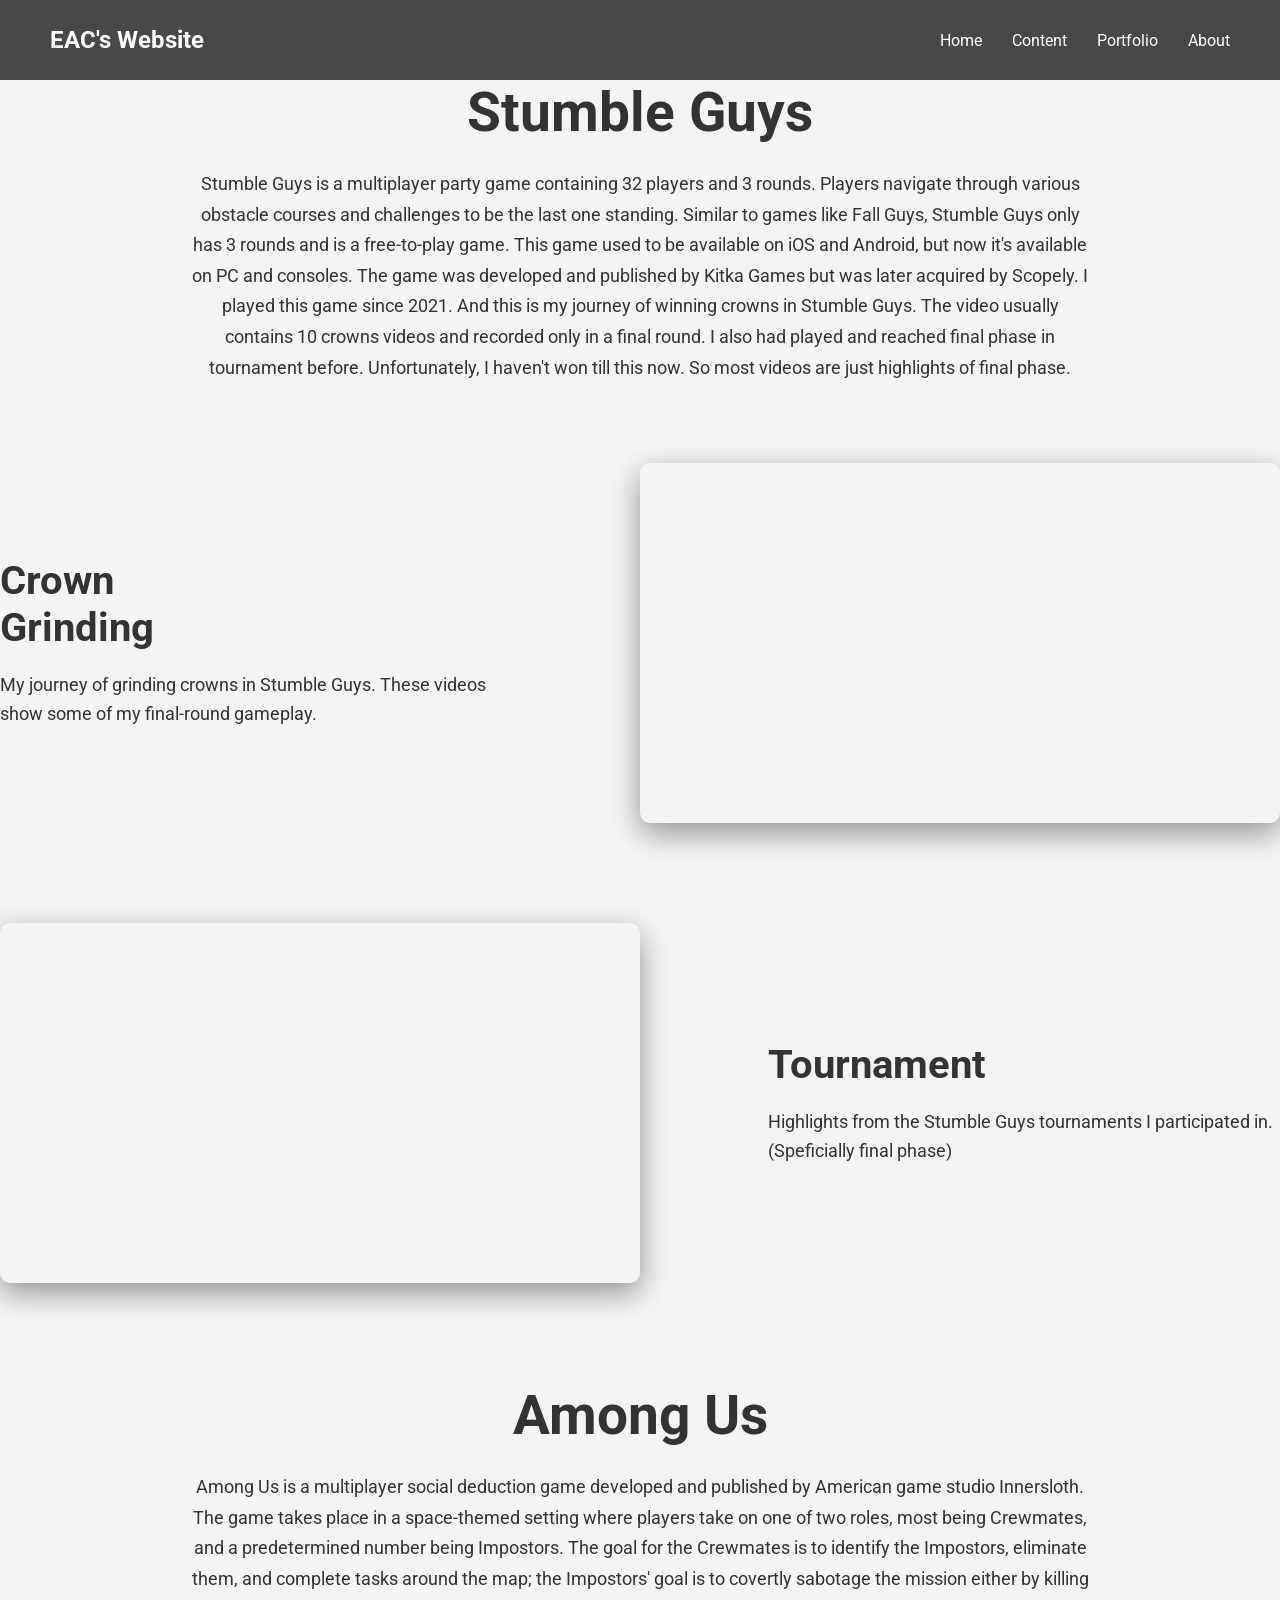
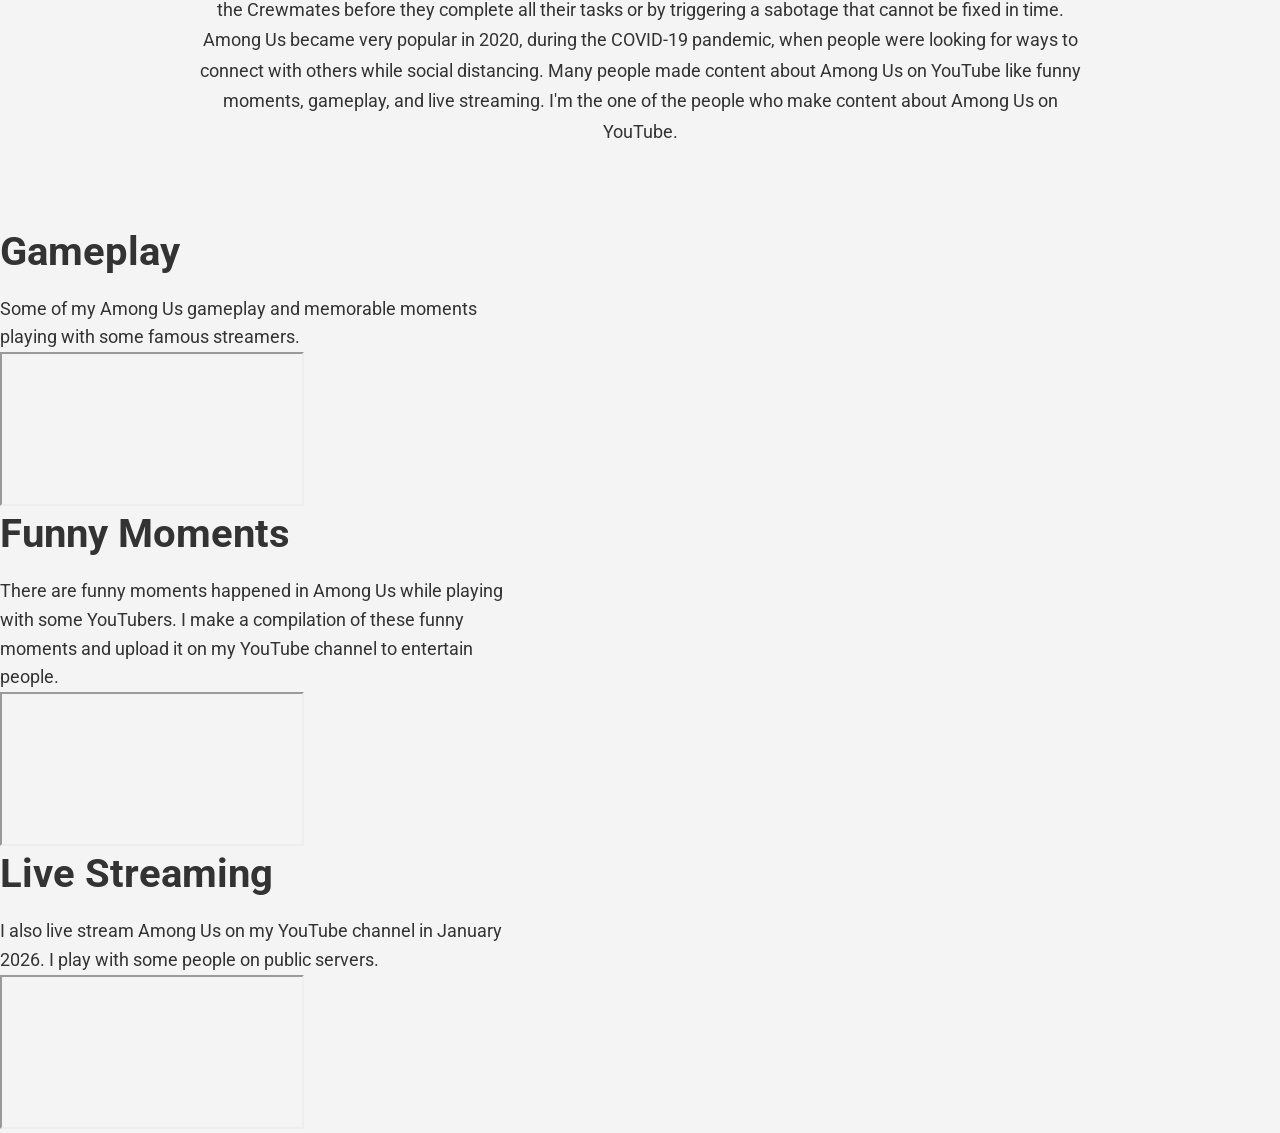
==== content.html @ aa8e57f0 "yes" ====
<!DOCTYPE html>
<html lang="en">
<head>
    <meta charset="UTF-8">
    <meta name="viewport" content="width=device-width, initial-scale=1.0">
    <link rel="stylesheet" href="style.css">
    <title>Content - EACWebsite</title>
</head>
<body>
    <div class="navbar">
        <h2>EAC's Website</h2>
        <ul>
            <li><a href="index.html">Home</a></li>
            <li><a href="content.html">Content</a></li>
            <li><a href="#">Portfolio</a></li>
            <li><a href="about.html">About</a></li>
        </ul>
    </div>
    
    <!--Stumble Guys Section-->
    <section class="game-section stumble guys">
        <div class="game-text">
            <h1>Stumble Guys</h1>
            <p>Stumble Guys is a multiplayer party game containing 32 players and 3 rounds. Players navigate through various obstacle courses and challenges to be the last
                one standing. Similar to games like Fall Guys, Stumble Guys only has 3 rounds and is a free-to-play game. This game used to be available on iOS and Android,
                but now it's available on PC and consoles. The game was developed and published by Kitka Games but was later acquired by Scopely. I played this game since 2021. And this is my journey
                of winning crowns in Stumble Guys. The video usually contains 10 crowns videos and recorded only in a final round. I also had played and reached final phase
                in tournament before. Unfortunately, I haven't won till this now. So most videos are just highlights of final phase.
            </p>
        </div>
        <div class="stumble-guys-crown">
            <div class="playlist-text">
                <h2>Crown Grinding</h2>
                <p>My journey of grinding crowns in Stumble Guys.
                These videos show some of my final-round gameplay.
            </p>
            </div>
            
            <iframe src="https://www.youtube.com/embed/videoseries?si=VXxl7u9CmQCJ5TZC&amp;list=PLvDfS4ZaoRrHkRc82BcUlZeQXc2ylx_8B" title="Crown Grinding" allowfullscreen></iframe>
        </div>
        <div class="sg-tournament">
            <div class="playlist-text">
                <h2>Tournament</h2>
                <p>Highlights from the Stumble Guys tournaments I participated in. (Speficially final phase)</p>
            </div>
            <iframe src="https://www.youtube.com/embed/videoseries?si=FNk_ES2dkt4NVTum&amp;list=PLvDfS4ZaoRrHxc1vo80YAAH6C53KkuDDo" title="Tournament highlights" allowfullscreen></iframe>
        </div>
    </section>
    <!-- Among Us Section -->
    <section class="game-section among-us">
        <div class="game-text">
            <h1>Among Us</h1>
            <p>
                Among Us is a multiplayer social deduction game developed and published by American game studio Innersloth. 
                The game takes place in a space-themed setting where players take on one of two roles, most being Crewmates, 
                and a predetermined number being Impostors. The goal for the Crewmates is to identify the Impostors, 
                eliminate them, and complete tasks around the map; the Impostors' goal is to covertly sabotage the mission either 
                by killing the Crewmates before they complete all their tasks or by triggering a sabotage that cannot be fixed in time.
                Among Us became very popular in 2020, during the COVID-19 pandemic, when people were looking for ways to connect with others
                while social distancing. Many people made content about Among Us on YouTube like funny moments, gameplay, and live streaming.
                I'm the one of the people who make content about Among Us on YouTube.
            </p>
        </div>
        <!--Among Us Gameplay-->
        <div class="au-gameplay">
            <div class="playlist-text">
                <h2>Gameplay</h2>
                <p>Some of my Among Us gameplay and memorable moments playing with some famous streamers.</p>
            </div>
            <iframe src="https://youtube.com/playlist?list=PLvDfS4ZaoRrHeTZ4eh9ppdSK0C2NcJG2T&si=_PfPKRv3lps1ZVHG" title="Among Us Gameplay" allowfullscreen></iframe>
        </div>
        <!--Among Us Funny Moments-->
        <div class="au-funny-moments">
            <div class="playlist-text">
                <h2>Funny Moments</h2>
                <p>
                    There are funny moments happened in Among Us while playing with some YouTubers.
                    I make a compilation of these funny moments and upload it on my YouTube channel to entertain people.
                </p>
            </div>
            <iframe src="https://youtube.com/playlist?list=PLvDfS4ZaoRrFNe-F1gGLcdxpEz0Z6DT1J&si=SPVuvNi6R3lrZsVs" title="Among Us Funny Moments" allowfullscreen></iframe>
        </div>
        <!--Among Us Live Streaming-->
        <div class="au-live-streaming">
            <div class="playlist-text">
                <h2>Live Streaming</h2>
                <p>
                    I also live stream Among Us on my YouTube channel in January 2026. I play with some people on public servers.
                </p>
            </div>
            <iframe src="https://youtube.com/playlist?list=PLyyXjxMr25ghOpoIw1G7ywBmt_XEjca0j&si=OOINjLAU2jeUnfti" title="Among Us Live Streaming" allowfullscreen></iframe>
        </div>
    </section>
</body>
</html>
---- style.css ----
@import url("https://fonts.googleapis.com/css2?family=Roboto:ital,wght@0,100;0,300;0,400;0,500;0,700;0,900;1,100;1,300;1,400;1,500;1,700;1,900&display=swap");

*{
    box-sizing: border-box;
    margin: 0;
    padding: 0;
}

.home{
    height: calc(100vh - 80px);
    background-image: 
        linear-gradient(rgba(0, 0, 0, 0.5), rgba(0, 0, 0, 0.5)),
        url("images/web-backgroundhome.png");
    background-size: cover;
    /* background-position: center; */
    display: flex;
    justify-content: center;
    align-items: center;
}

body {
    font-family: 'Roboto', sans-serif;
    margin: 0;
    padding: 0;
    background-color: #f4f4f4;
    color: #333;
}

.navbar{
    display: flex;
    align-items: center;
    justify-content: space-between;
    height: 80px;
    padding: 0 50px;
    background-color: rgba(0, 0, 0, 0.7);
}

.navbar ul{
    display: flex;
    gap: 30px;
    list-style: none;
}

.navbar a{ 
    display: inline-block;
    text-decoration: none;
    color: white;
    transition: transform 0.2s;
}

.navbar a:hover{
    transition: scale(1.1);
    color: #007acc;
    text-decoration: underline;
    transform: scale(1.05);
}

.navbar h2{
    color: white;
}

.introduction {
    text-align: center;
    padding: 50px;
    color:white;
}

.introduction h1{
    font-size: 50px;
    margin-bottom: 15px;
}

.introduction p{
    margin-top: 15px;
}

.introduction .btn{
    margin-top: 10px;
}

/* Button style used for links like the About button */
.btn{
    display: inline-block;
    background-color: #007acc;
    color: #ffffff;
    padding: 10px 18px;
    border-radius: 6px;
    text-decoration: none;
    font-weight: 500;
    transition: 0.2s;
}
.btn:hover{
    background-color: #005fa3;
    transform: scale(1.05);
}

/* Stumble Guys Playlist */
.game-section stumble-guys{
    min-height: 100vh;
    /* sg-background */
    background-image:
        linear-gradient(rgba(0, 0, 0, 0.5), rgba(0, 0, 0, 0.5)),
        url("images/sg-background.png");
    
    background-size: cover;
    background-position: center;

    color: white;
    padding: 80px 10%;
}

.game-text{
    max-width: 900px;
    margin: 0 auto 80px;
    text-align: center;
}
.game-text h1{
    font-size: 55px;
    margin-bottom: 25px;
}

.game-text p{
    font-size: 18px;
    line-height: 1.7;
}

/*SG Playlist*/
/* mobile */
@media (max-wdith: 768px){
    .game-section {
        padding: 60px 7%;
    }
    .game-text h1{
        font-size: 40px;
    }
    .game-text p{
        font-size: 16px;
    }
}
/*Crown SG*/

.stumble-guys-crown,
.sg-tournament {
    display: flex;
    align-items: center;
    justify-content: space-between;

    width: 100%;
    margin-bottom: 100px;
}

/* Headings */

.stumble-guys-crown h2,
.sg-tournament h2 {
    font-size: 40px;
    width: 40%;
}

/* YouTube videos */

.stumble-guys-crown iframe,
.sg-tournament iframe {
    width: 50%;
    aspect-ratio: 16 / 9;

    border: none;
    border-radius: 10px;

    box-shadow: 0 10px 30px rgba(0, 0, 0, 0.4);
}

/* Crown Grinding
   Text LEFT → Video RIGHT */

.stumble-guys-crown {
    flex-direction: row;
}

/* Tournament
   Video LEFT → Text RIGHT */

.sg-tournament {
    flex-direction: row-reverse;
}

/* Adding texts*/
.playlist-text{
    width: 40%;
    display: flex;
    flex-direction: column;
}
.playlist-text h2{
    font-size: 40px;
    margin-bottom: 20px;
}
.playlist-text p{
    font-size: 18px;
    line-height: 1.6;
}
/* Among Us Playlist */
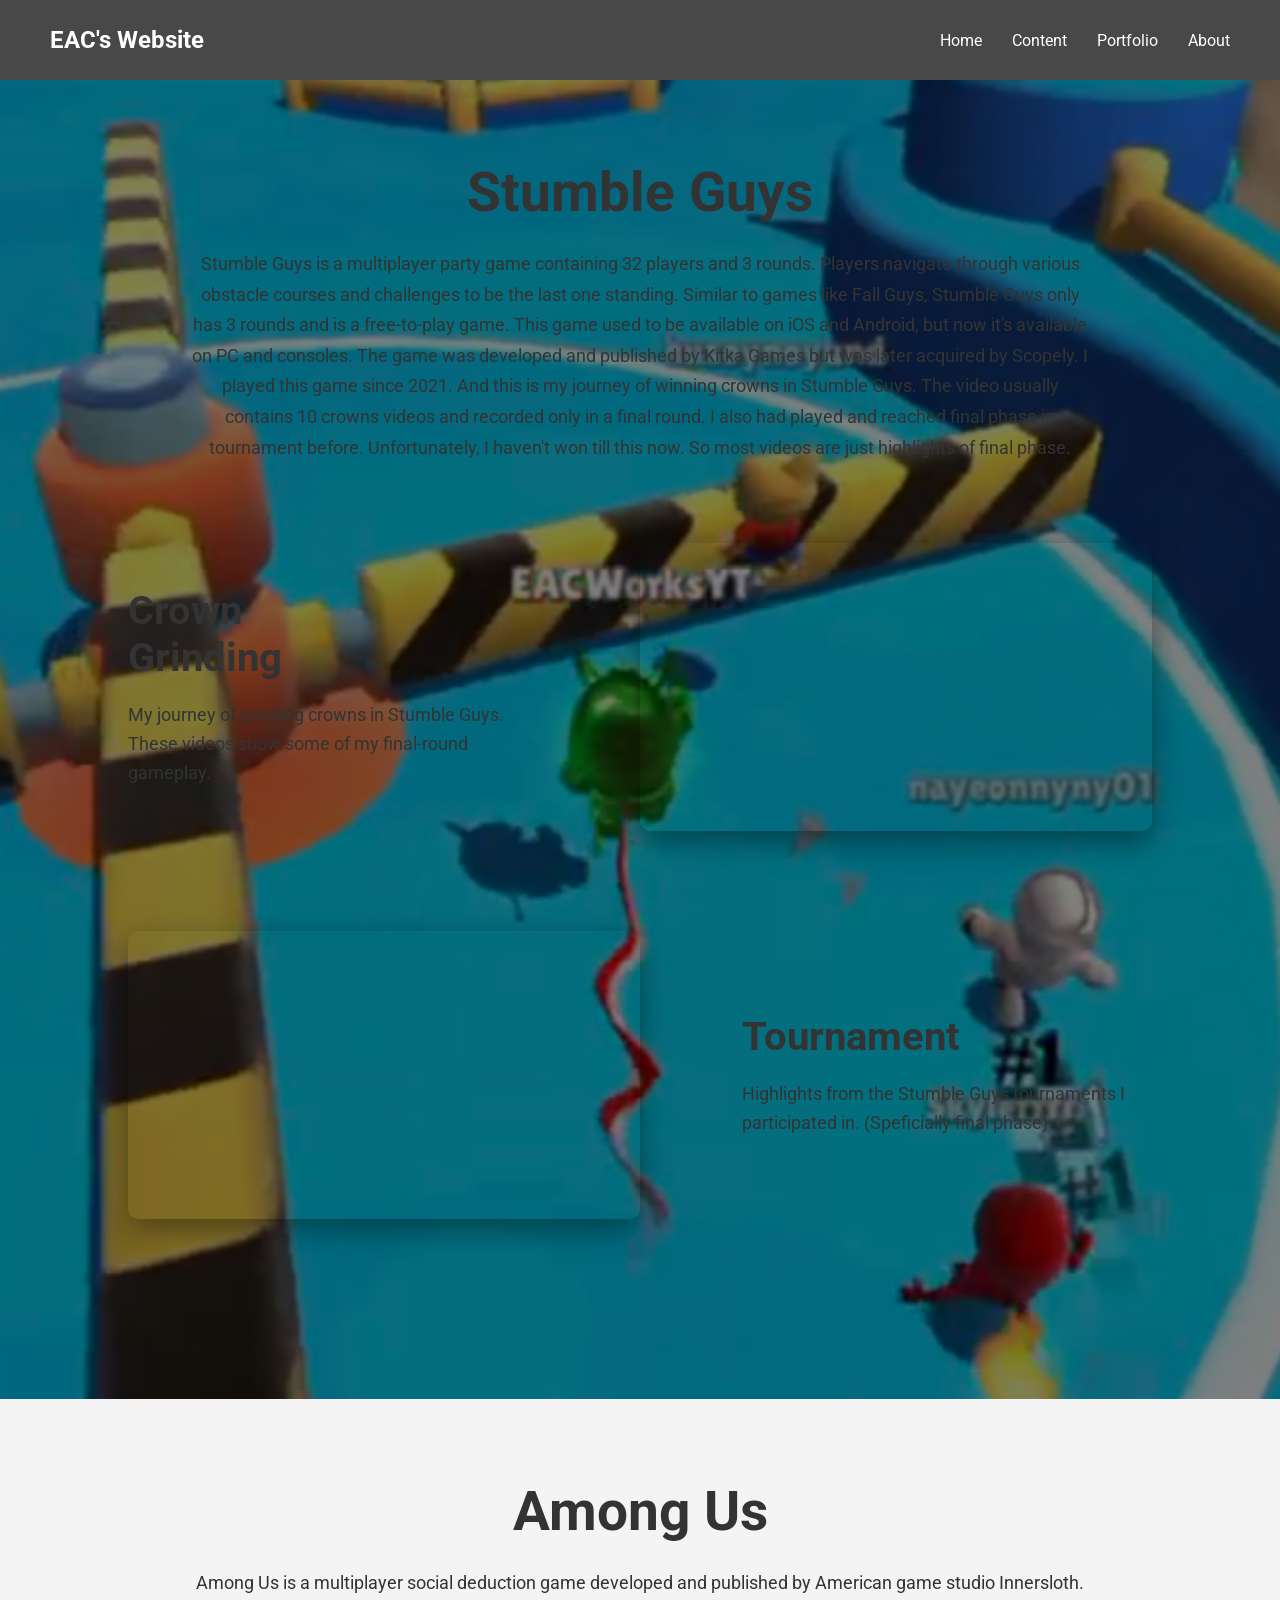
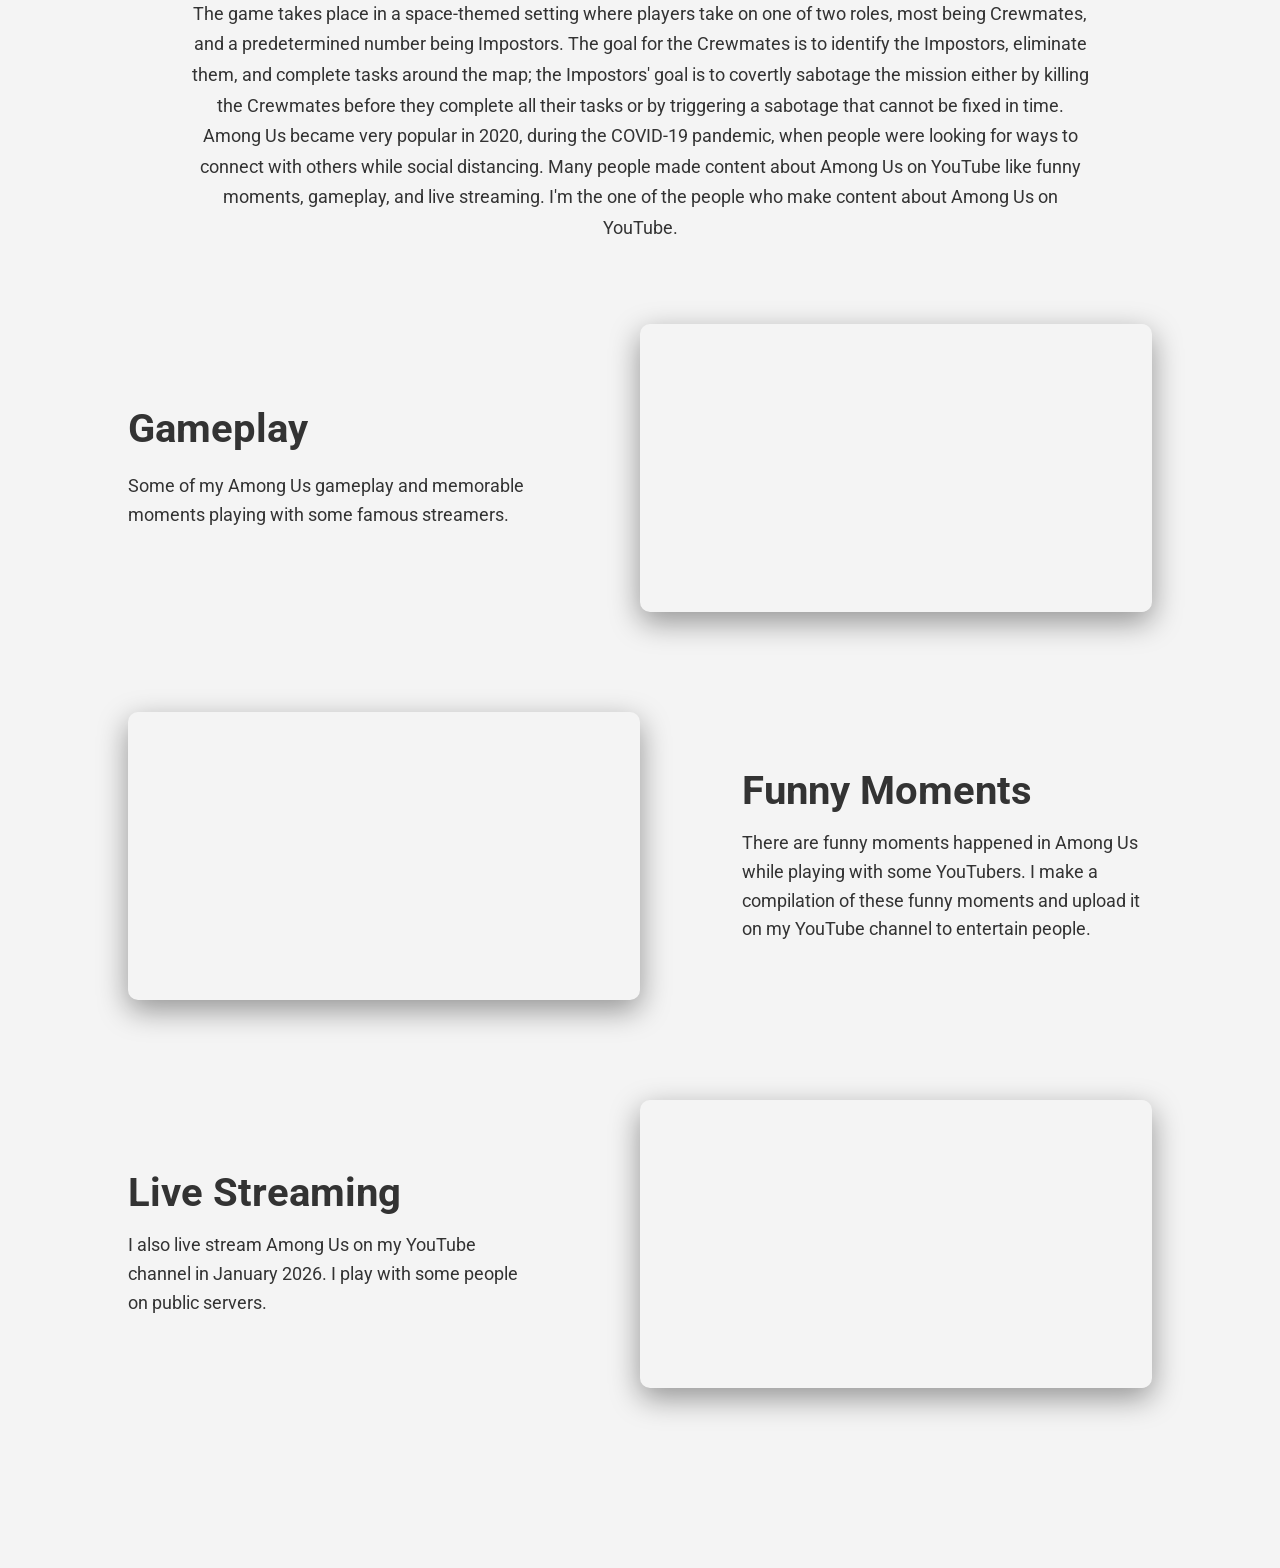
==== commit eeea82d1: "Update content.html" ====
--- a/content.html
+++ b/content.html
@@ -18,7 +18,7 @@
     </div>
     
     <!--Stumble Guys Section-->
-    <section class="game-section stumble guys">
+    <section class="game-section stumble-guys">
         <div class="game-text">
             <h1>Stumble Guys</h1>
             <p>Stumble Guys is a multiplayer party game containing 32 players and 3 rounds. Players navigate through various obstacle courses and challenges to be the last
--- a/style.css
+++ b/style.css
@@ -95,18 +95,19 @@
 }
 
 /* Stumble Guys Playlist */
-.game-section stumble-guys{
+.game-section {
     min-height: 100vh;
-    /* sg-background */
+    padding: 80px 10%;
+}
+
+.stumble-guys {
     background-image:
         linear-gradient(rgba(0, 0, 0, 0.5), rgba(0, 0, 0, 0.5)),
         url("images/sg-background.png");
-    
+
     background-size: cover;
     background-position: center;
-
-    color: white;
-    padding: 80px 10%;
+    background-repeat: no-repeat;
 }
 
 .game-text{
@@ -126,7 +127,7 @@
 
 /*SG Playlist*/
 /* mobile */
-@media (max-wdith: 768px){
+@media (max-width: 768px){
     .game-section {
         padding: 60px 7%;
     }
@@ -199,3 +200,52 @@
     line-height: 1.6;
 }
 /* Among Us Playlist */
+.au-gameplay, .au-funny-moments, .au-live-streaming{
+    display: flex;
+    align-items: center;
+    justify-content: space-between;
+
+    width: 100%;
+    margin-bottom: 100px;
+}
+
+/* AU TEXT */
+.au-gameplay .playlist-text,
+.au-funny-moments .playlist-text,
+.au-live-streaming .playlist-text{
+    width: 40%;
+}
+
+.au-gampelay h2, .au-funny-moments h2, .au-live-streaming h2{
+    font-size: 40px;
+    margin-bottom: 15px;
+}
+
+.au-gameplay p, .au-funny-moments p, .au-live-streaming p{
+    font-size: 18px;
+    line-height: 1.6;
+    margin: 0;
+}
+
+/* AU IFRAME */
+.au-gameplay iframe, .au-funny-moments iframe, .au-live-streaming iframe{
+    width: 50%;
+    aspect-ratio: 16 / 9;
+
+    border: none;
+    border-radius: 10px;
+
+    box-shadow: 0 10px 30px rgba(0, 0, 0, 0.4);
+}
+
+.au-gameplay{
+    flex-direction: row;
+}
+
+.au-funny-moments{
+    flex-direction: row-reverse;
+}
+
+.au-live-streaming{
+    flex-direction: row;
+}
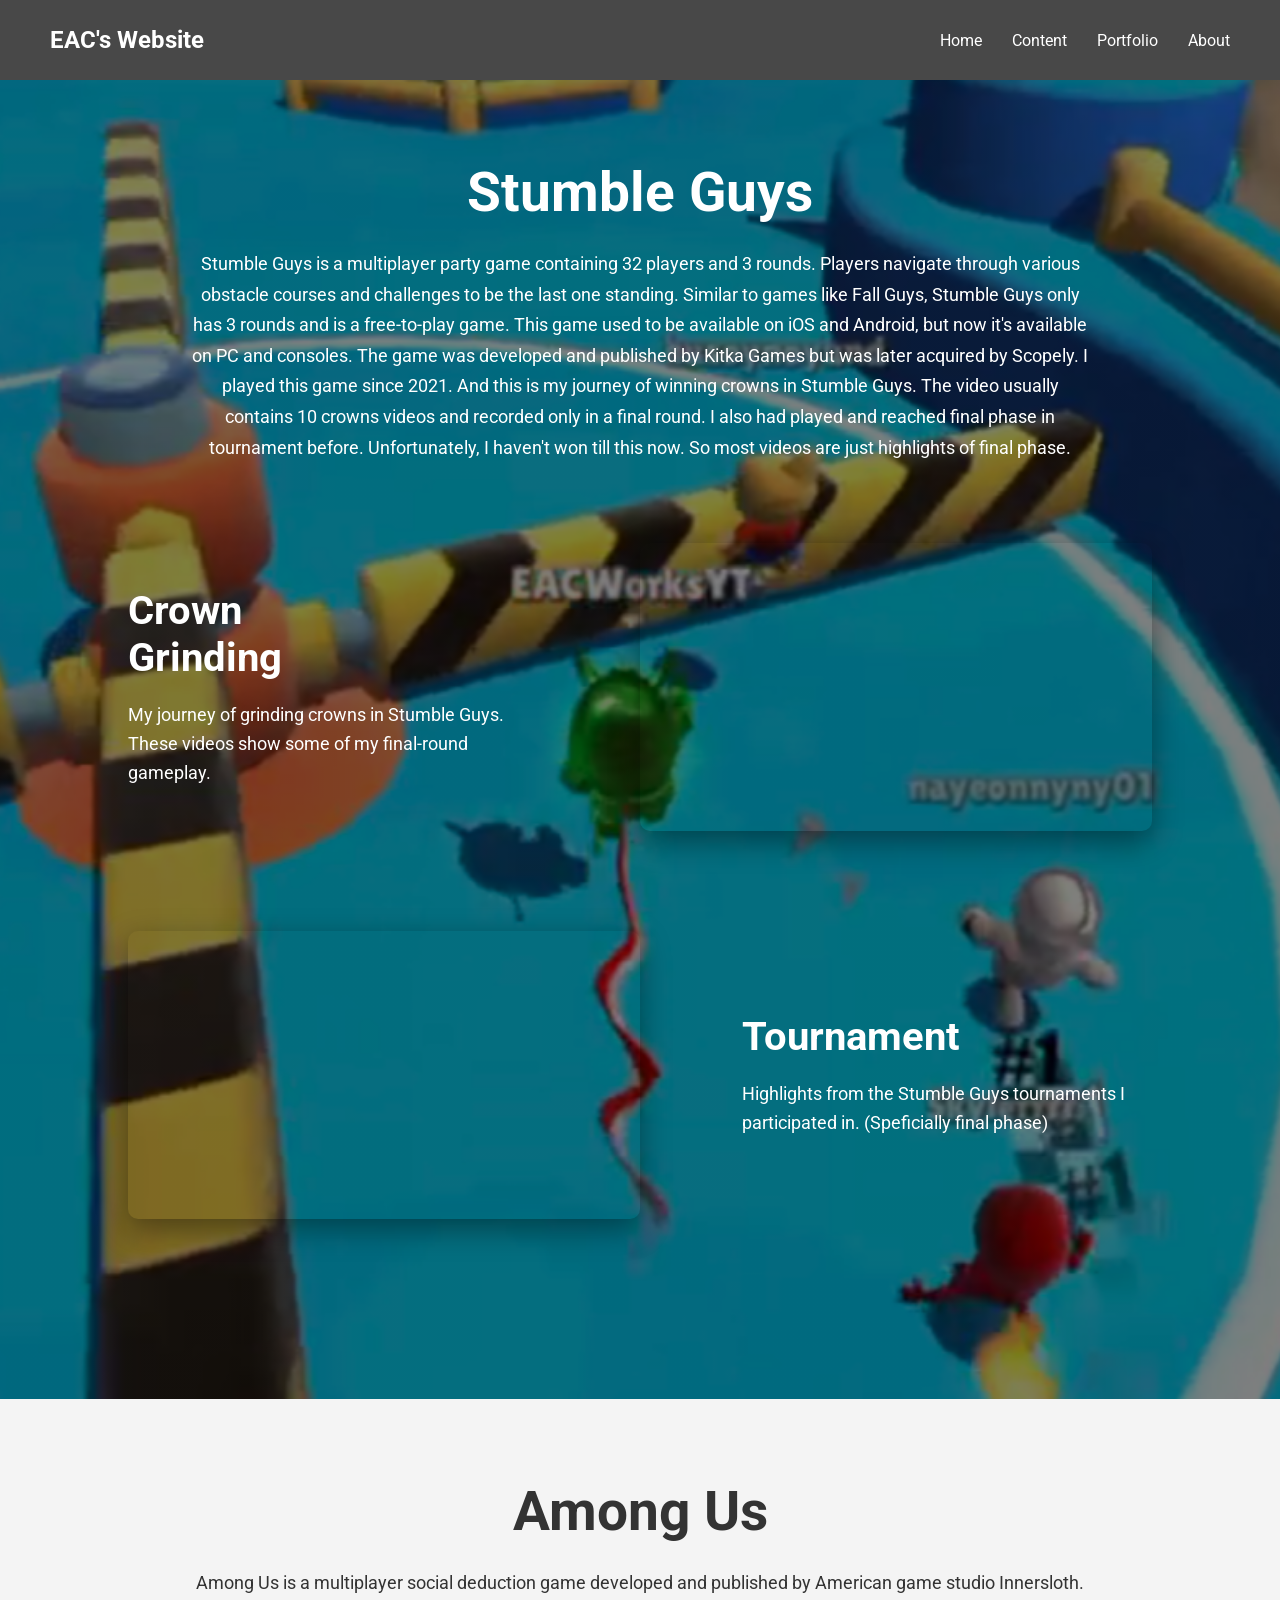
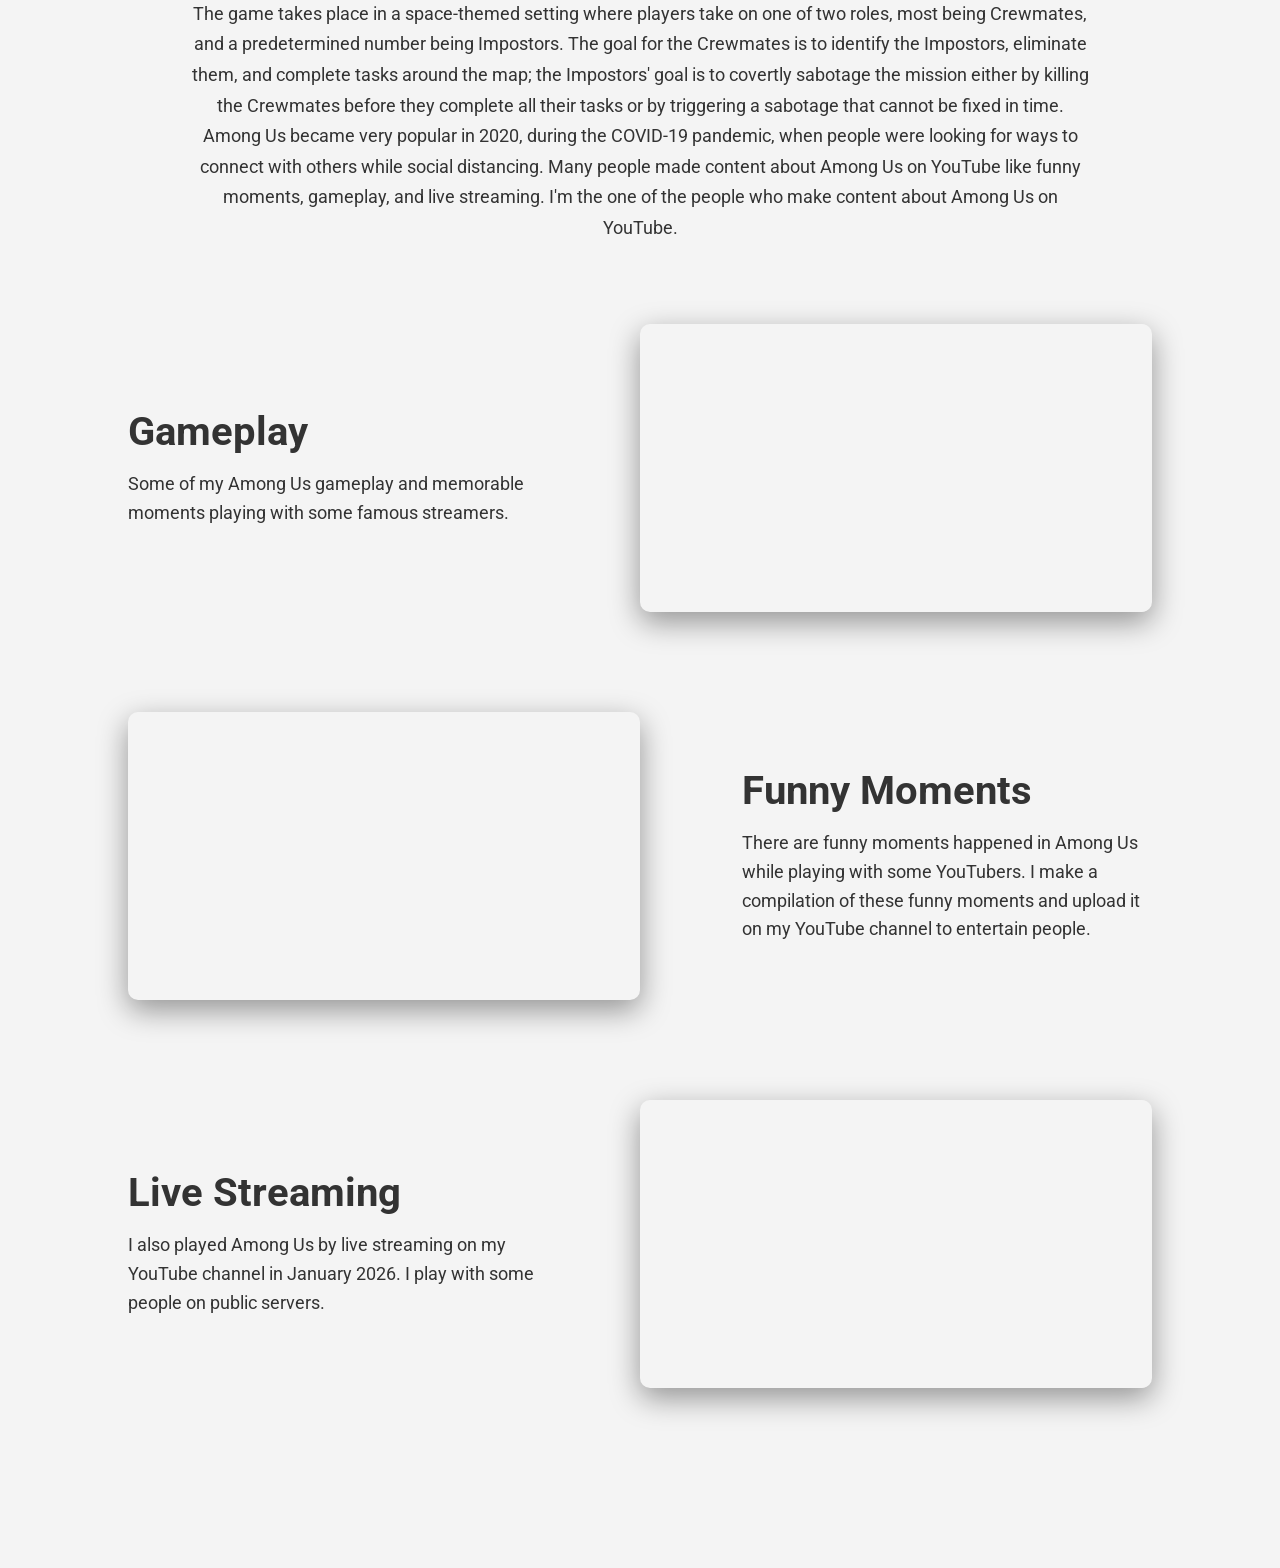
==== commit fdf12f6f: "Update content.html" ====
--- a/content.html
+++ b/content.html
@@ -67,7 +67,7 @@
                 <h2>Gameplay</h2>
                 <p>Some of my Among Us gameplay and memorable moments playing with some famous streamers.</p>
             </div>
-            <iframe src="https://youtube.com/playlist?list=PLvDfS4ZaoRrHeTZ4eh9ppdSK0C2NcJG2T&si=_PfPKRv3lps1ZVHG" title="Among Us Gameplay" allowfullscreen></iframe>
+            <iframe src="https://www.youtube.com/embed/videoseries?si=rMOt0XhACUtZaMvl&amp;list=PLvDfS4ZaoRrHeTZ4eh9ppdSK0C2NcJG2T" title="Among Us Gameplay" allowfullscreen></iframe>
         </div>
         <!--Among Us Funny Moments-->
         <div class="au-funny-moments">
@@ -78,14 +78,14 @@
                     I make a compilation of these funny moments and upload it on my YouTube channel to entertain people.
                 </p>
             </div>
-            <iframe src="https://youtube.com/playlist?list=PLvDfS4ZaoRrFNe-F1gGLcdxpEz0Z6DT1J&si=SPVuvNi6R3lrZsVs" title="Among Us Funny Moments" allowfullscreen></iframe>
+            <iframe src="https://www.youtube.com/embed/videoseries?si=925rv6JMp7jGwojY&amp;list=PLvDfS4ZaoRrFNe-F1gGLcdxpEz0Z6DT1J" title="Among Us Funny Moments" allowfullscreen></iframe>
         </div>
         <!--Among Us Live Streaming-->
         <div class="au-live-streaming">
             <div class="playlist-text">
                 <h2>Live Streaming</h2>
                 <p>
-                    I also live stream Among Us on my YouTube channel in January 2026. I play with some people on public servers.
+                    I also played Among Us by live streaming on my YouTube channel in January 2026. I play with some people on public servers.
                 </p>
             </div>
             <iframe src="https://youtube.com/playlist?list=PLyyXjxMr25ghOpoIw1G7ywBmt_XEjca0j&si=OOINjLAU2jeUnfti" title="Among Us Live Streaming" allowfullscreen></iframe>
--- a/style.css
+++ b/style.css
@@ -108,6 +108,8 @@
     background-size: cover;
     background-position: center;
     background-repeat: no-repeat;
+
+    color: white;
 }
 
 .game-text{
@@ -216,7 +218,7 @@
     width: 40%;
 }
 
-.au-gampelay h2, .au-funny-moments h2, .au-live-streaming h2{
+.au-gameplay h2, .au-funny-moments h2, .au-live-streaming h2{
     font-size: 40px;
     margin-bottom: 15px;
 }
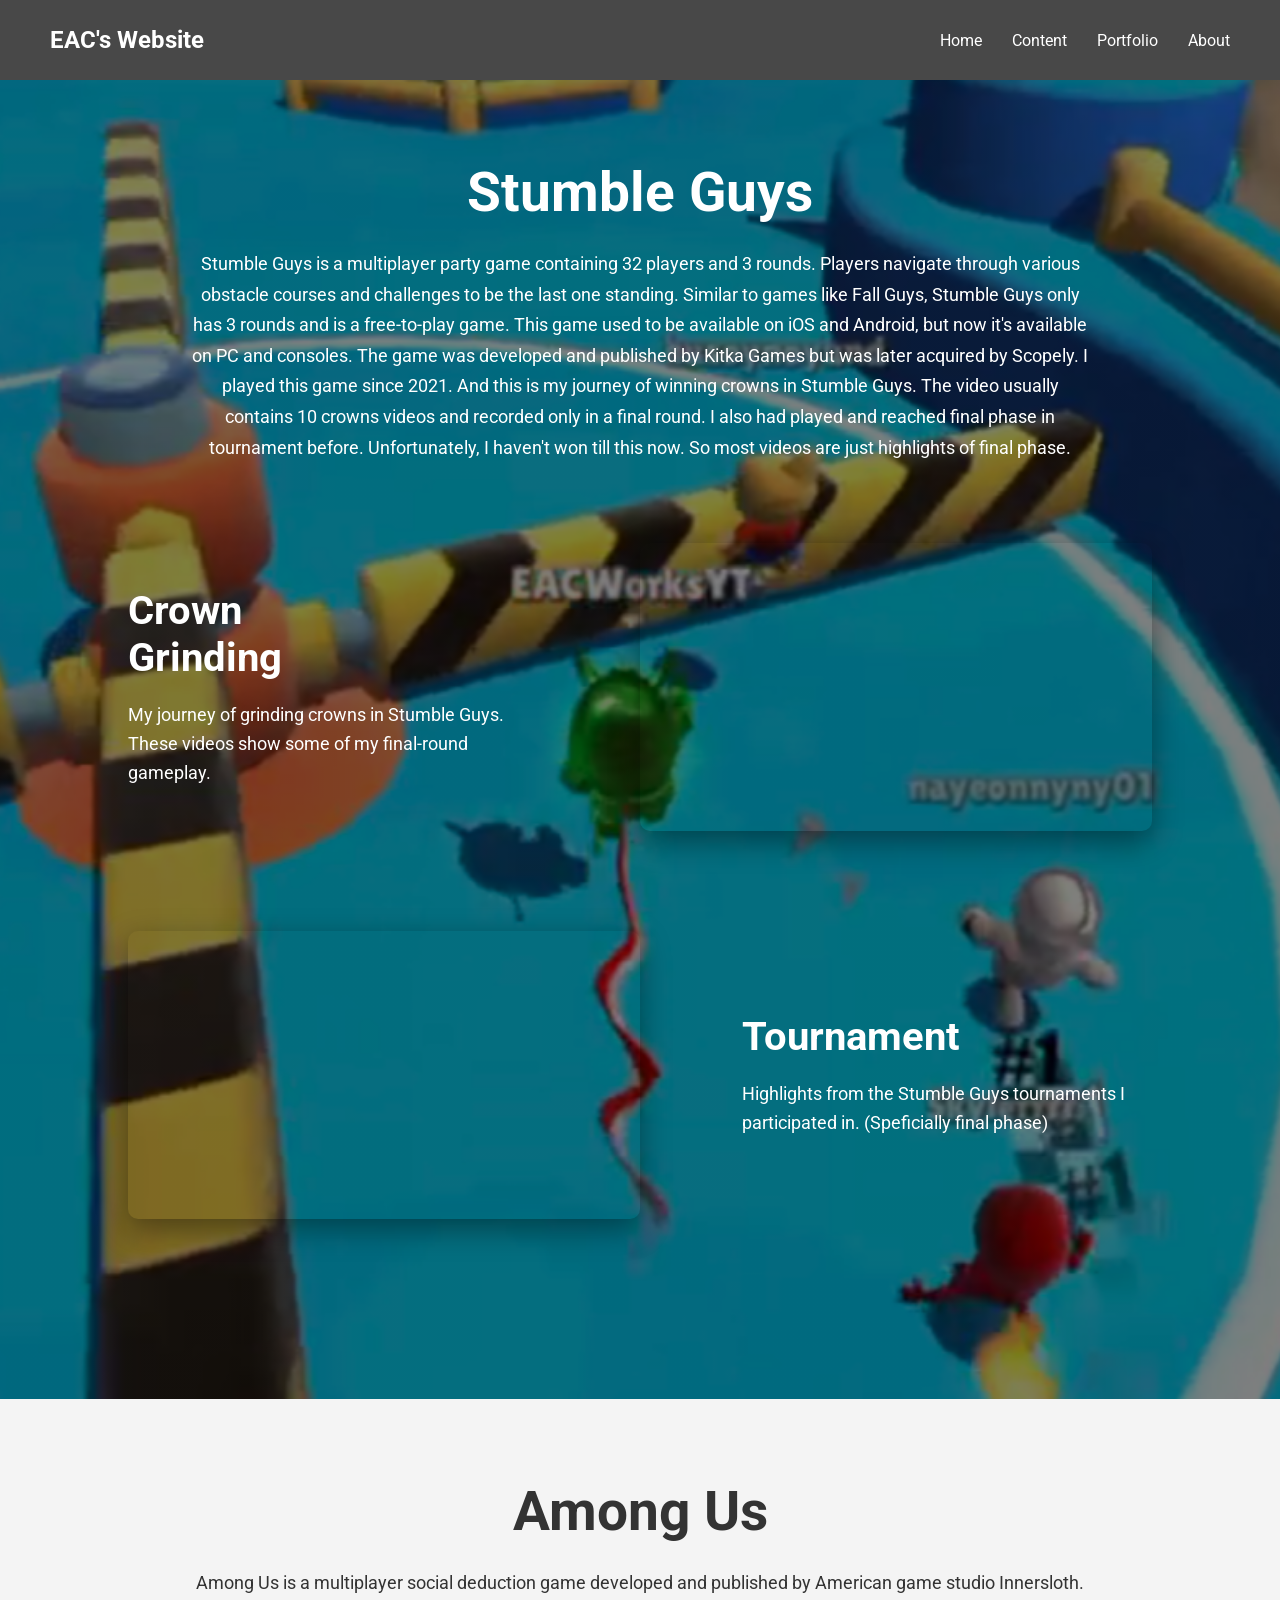
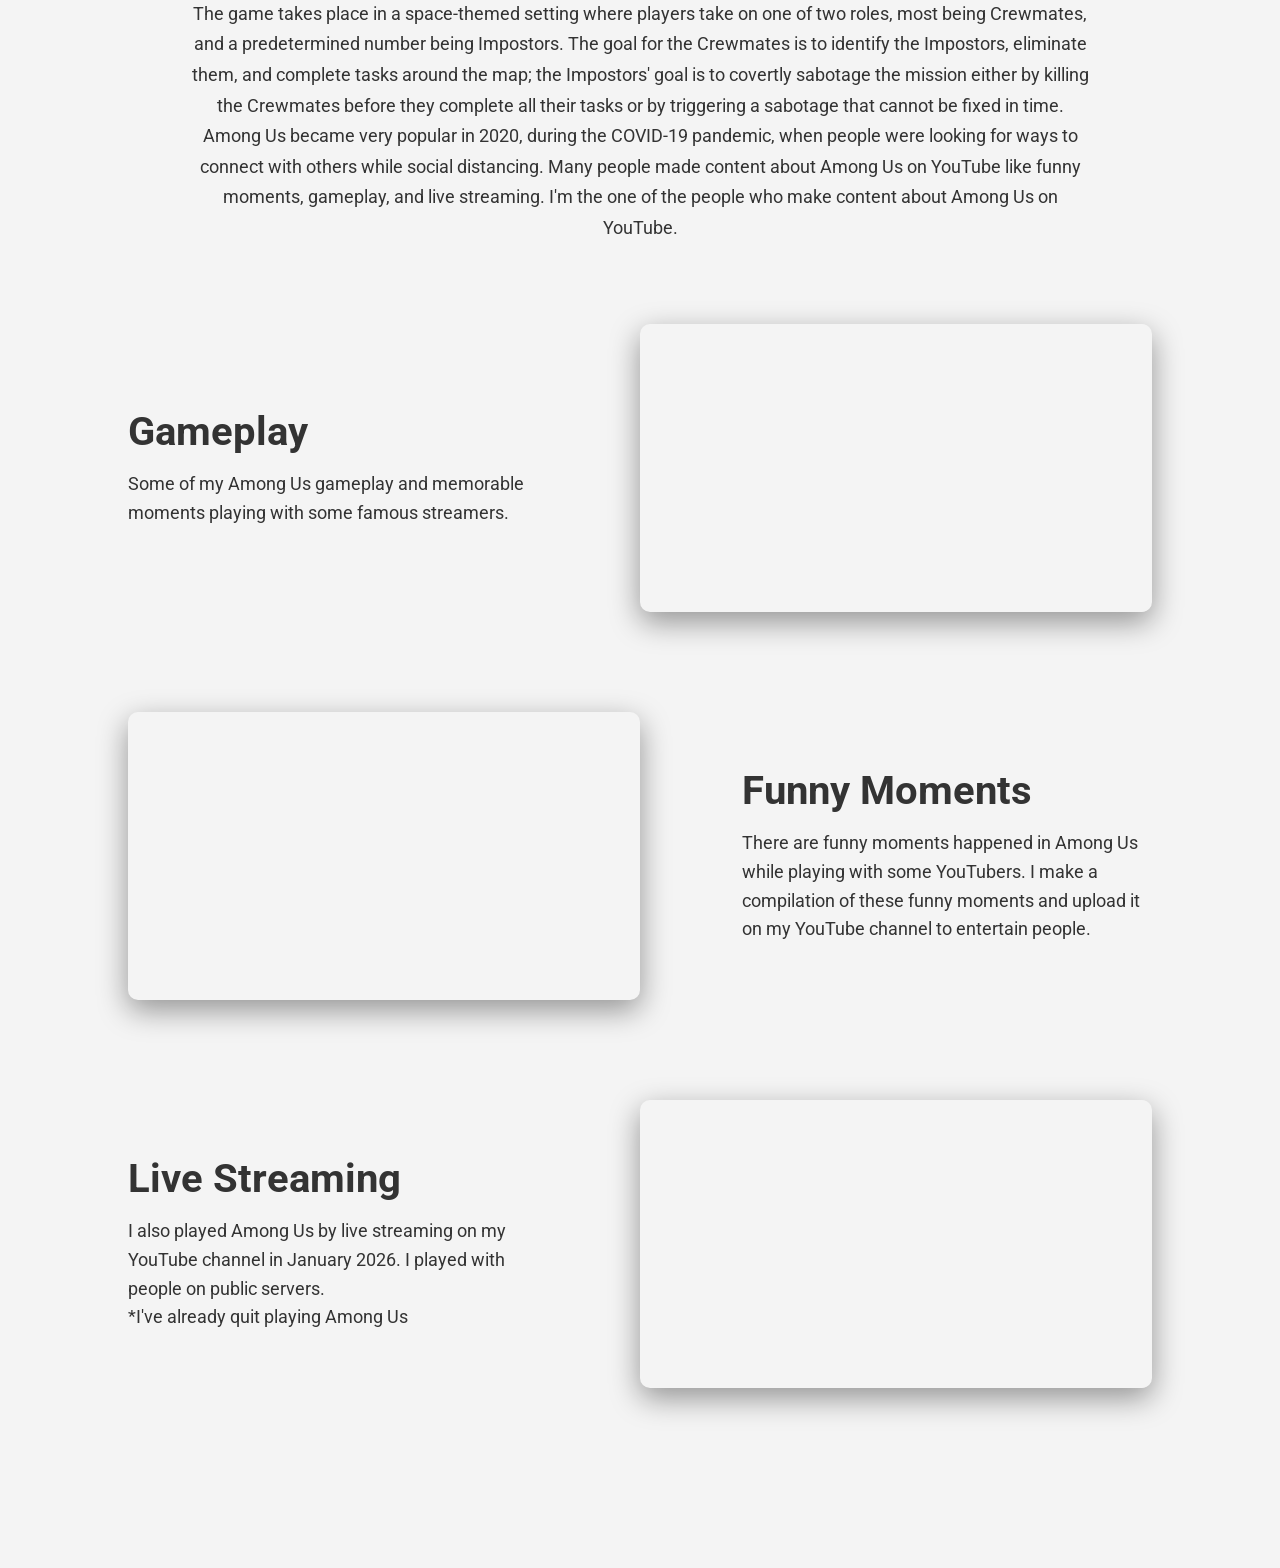
==== commit 0cd0b490: "Update content.html" ====
--- a/content.html
+++ b/content.html
@@ -85,10 +85,11 @@
             <div class="playlist-text">
                 <h2>Live Streaming</h2>
                 <p>
-                    I also played Among Us by live streaming on my YouTube channel in January 2026. I play with some people on public servers.
+                    I also played Among Us by live streaming on my YouTube channel in January 2026. I played with people on public servers.
                 </p>
+                <p>*I've already quit playing Among Us</p>
             </div>
-            <iframe src="https://youtube.com/playlist?list=PLyyXjxMr25ghOpoIw1G7ywBmt_XEjca0j&si=OOINjLAU2jeUnfti" title="Among Us Live Streaming" allowfullscreen></iframe>
+            <iframe src="https://www.youtube.com/embed/videoseries?si=d1LxX8eBrsSpbAqa&amp;list=PLyyXjxMr25ghOpoIw1G7ywBmt_XEjca0j" title="Among Us Live Streaming" allowfullscreen></iframe>
         </div>
     </section>
 </body>
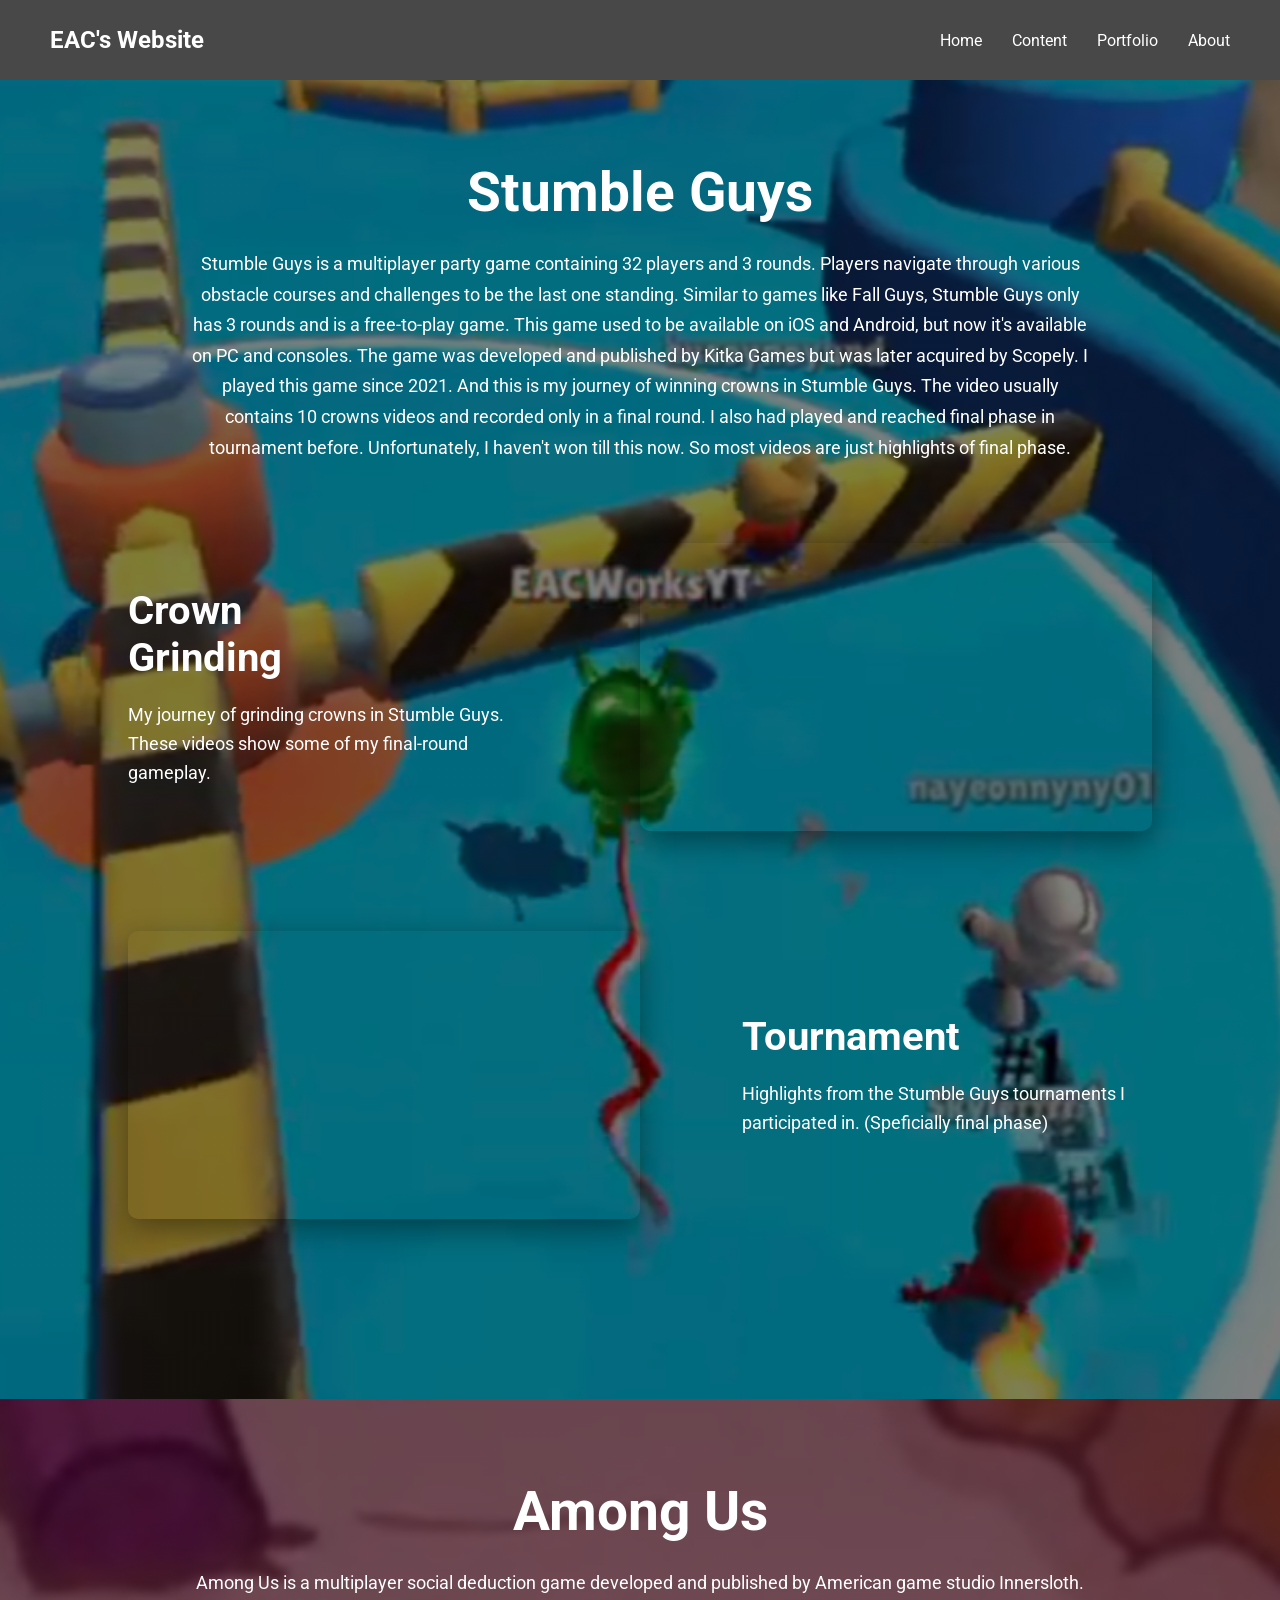
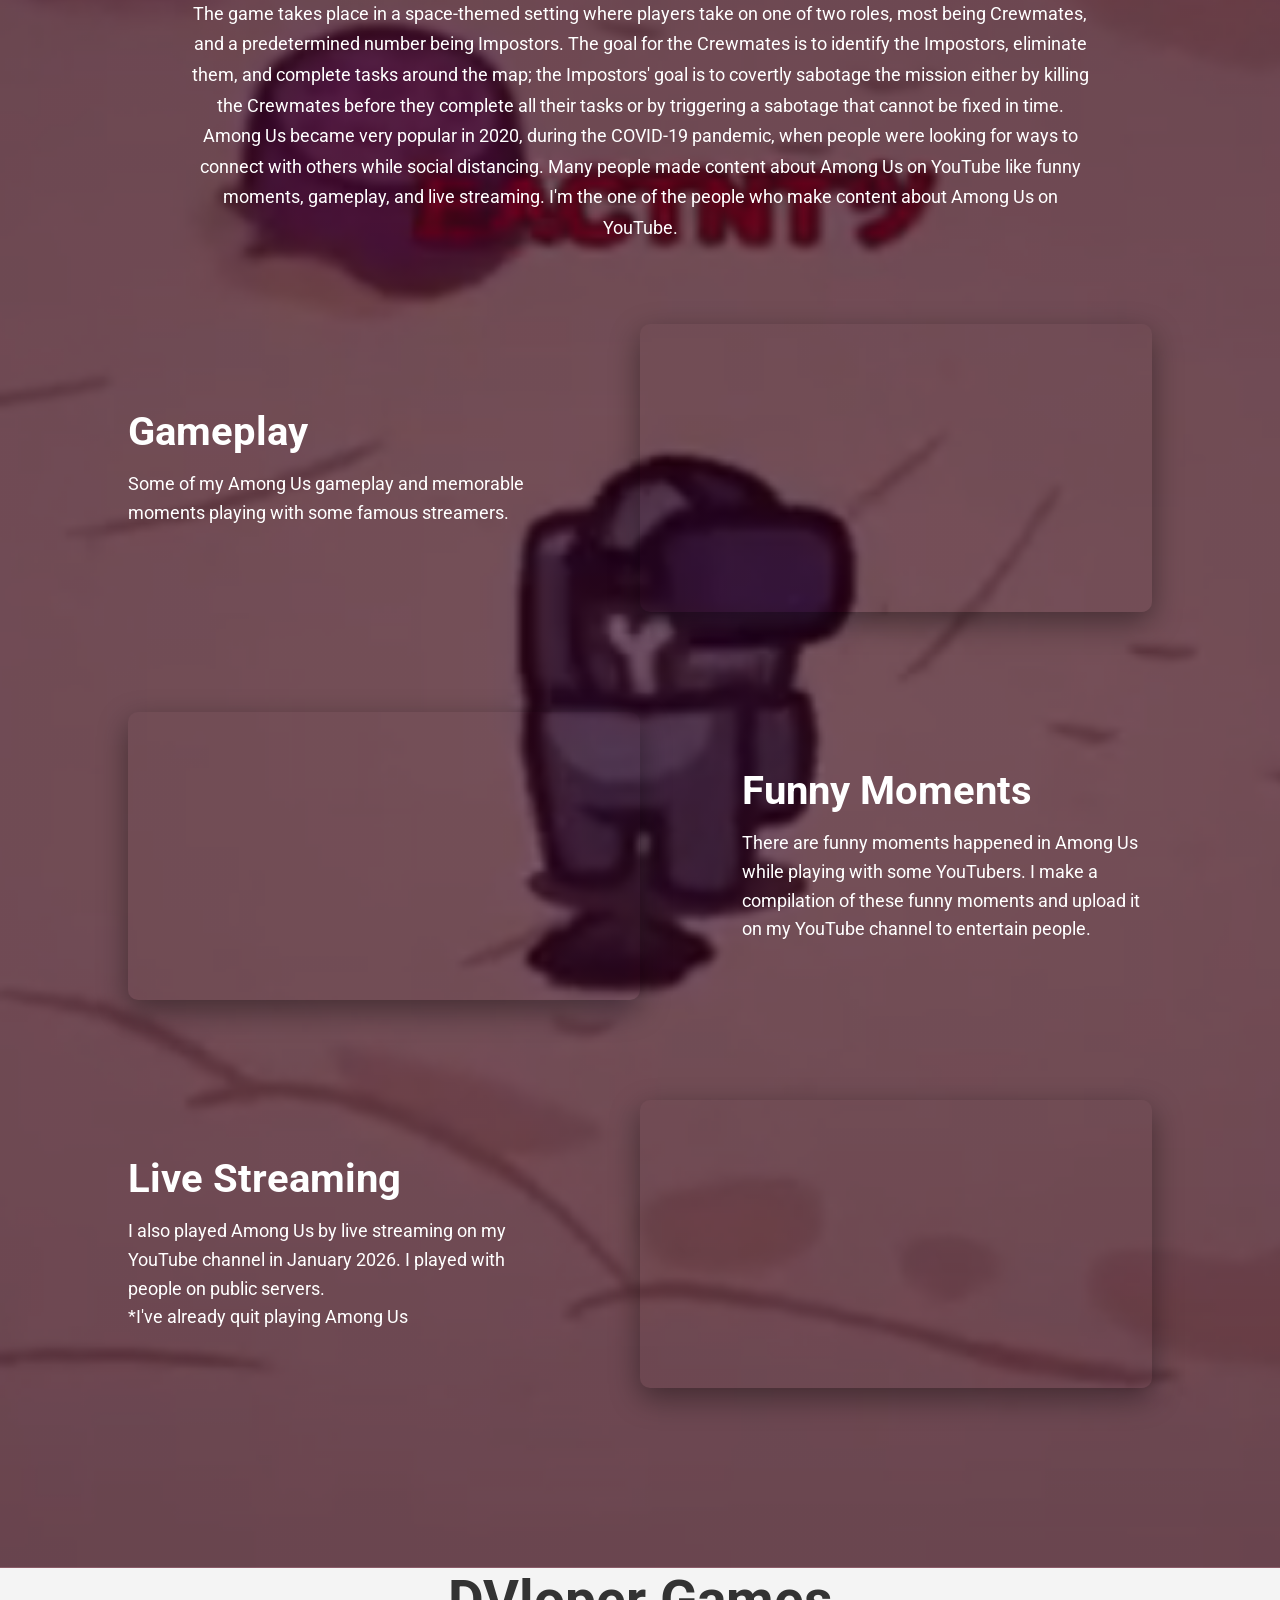
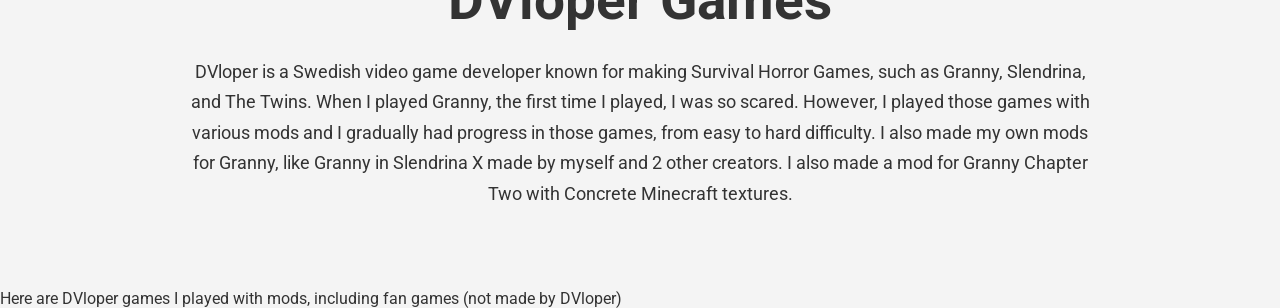
==== commit 4ff8c405: "Update content.html" ====
--- a/content.html
+++ b/content.html
@@ -92,5 +92,19 @@
             <iframe src="https://www.youtube.com/embed/videoseries?si=d1LxX8eBrsSpbAqa&amp;list=PLyyXjxMr25ghOpoIw1G7ywBmt_XEjca0j" title="Among Us Live Streaming" allowfullscreen></iframe>
         </div>
     </section>
+    <section class="granny">
+        <div class="game-text">
+            <h1>DVloper Games</h1>
+            <p>
+                DVloper is a Swedish video game developer known for making Survival Horror Games, such as Granny, Slendrina, and The Twins.
+                When I played Granny, the first time I played, I was so scared. However, I played those games with various mods and I gradually had progress in those games, from easy
+                to hard difficulty. I also made my own mods for Granny, like Granny in Slendrina X made by myself and 2 other creators. I also made a mod for Granny Chapter Two
+                with Concrete Minecraft textures.
+            </p>
+        </div>
+        <!--Granny Gameplay-->
+        <p>Here are DVloper games I played with mods, including fan games (not made by DVloper)</p>
+        
+    </section>
 </body>
 </html>
--- a/style.css
+++ b/style.css
@@ -250,4 +250,16 @@
 
 .au-live-streaming{
     flex-direction: row;
+}
+
+.among-us{
+    background-image:
+        linear-gradient(rgba(0, 0, 0, 0.5), rgba(0, 0, 0, 0.5)),
+        url("images/aubg.png");
+
+    background-size: cover;
+    background-position: center;
+    background-repeat: no-repeat;
+
+    color: white;
 }
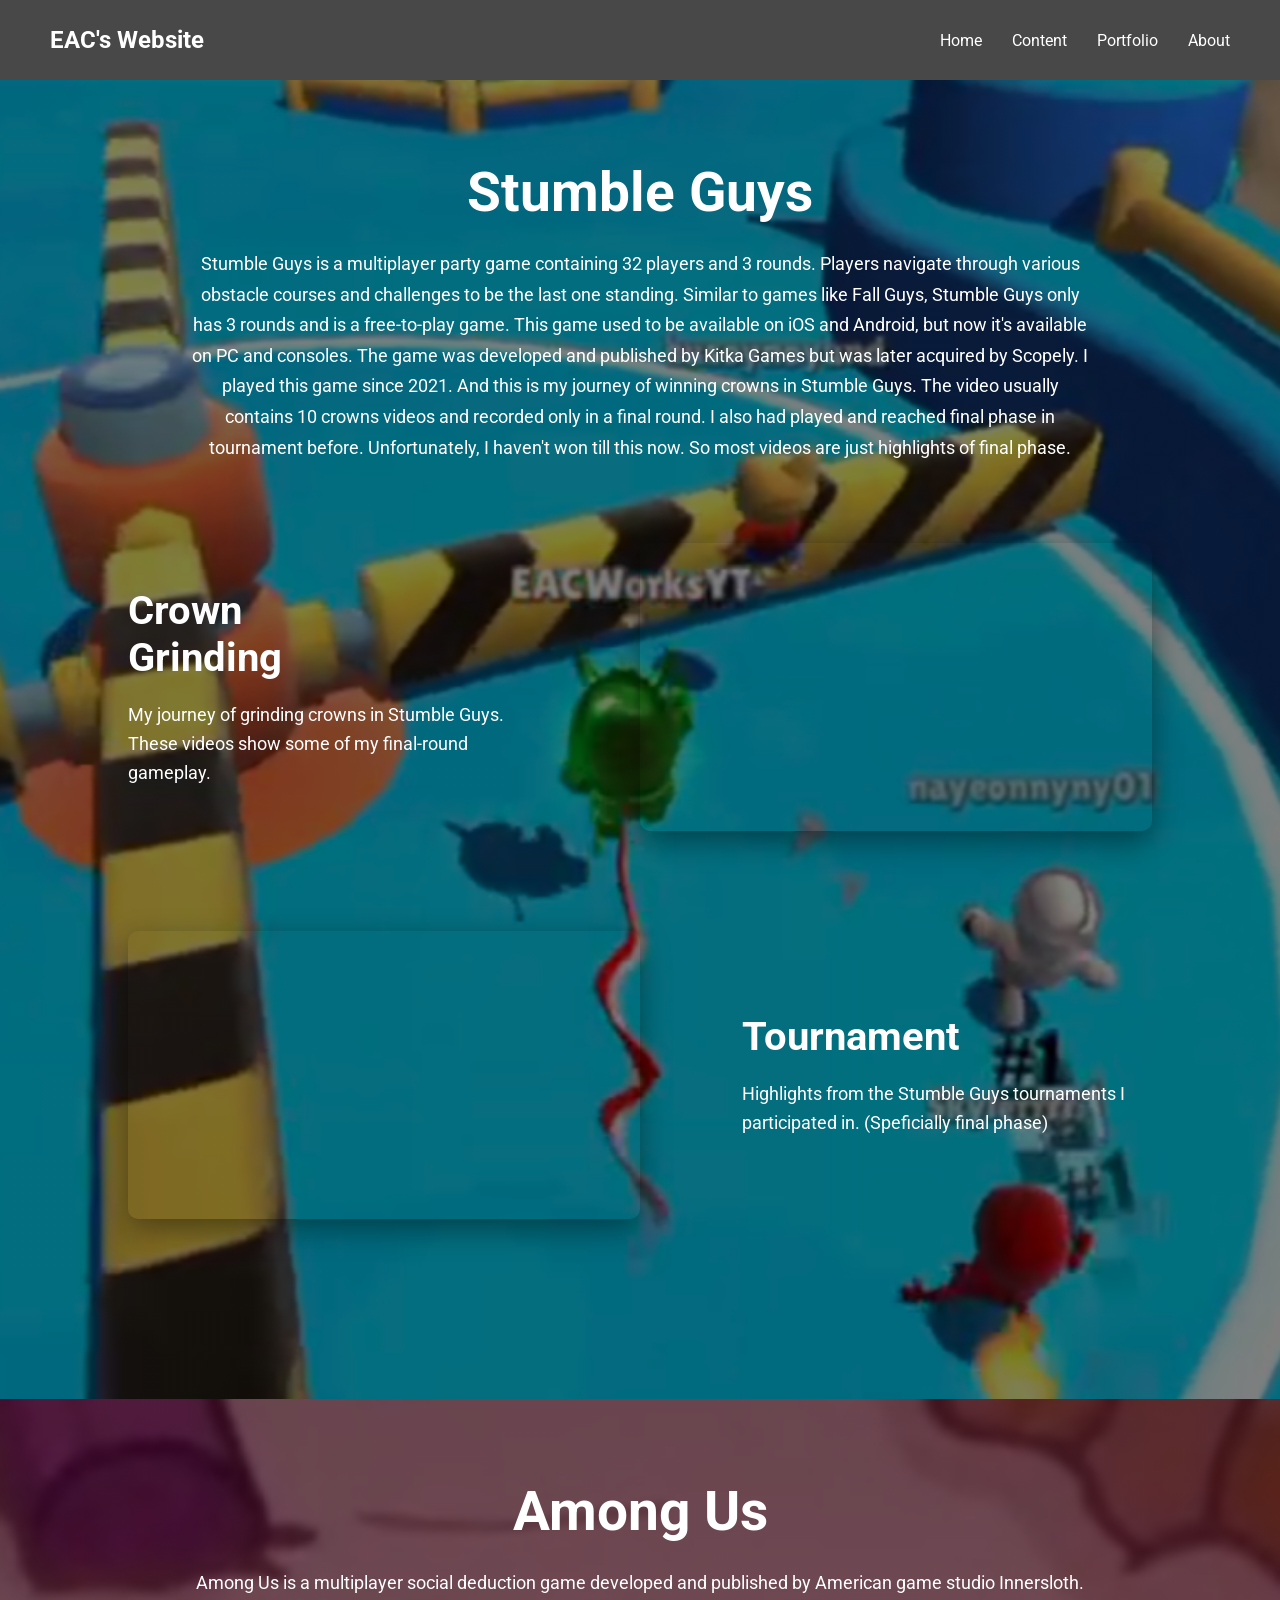
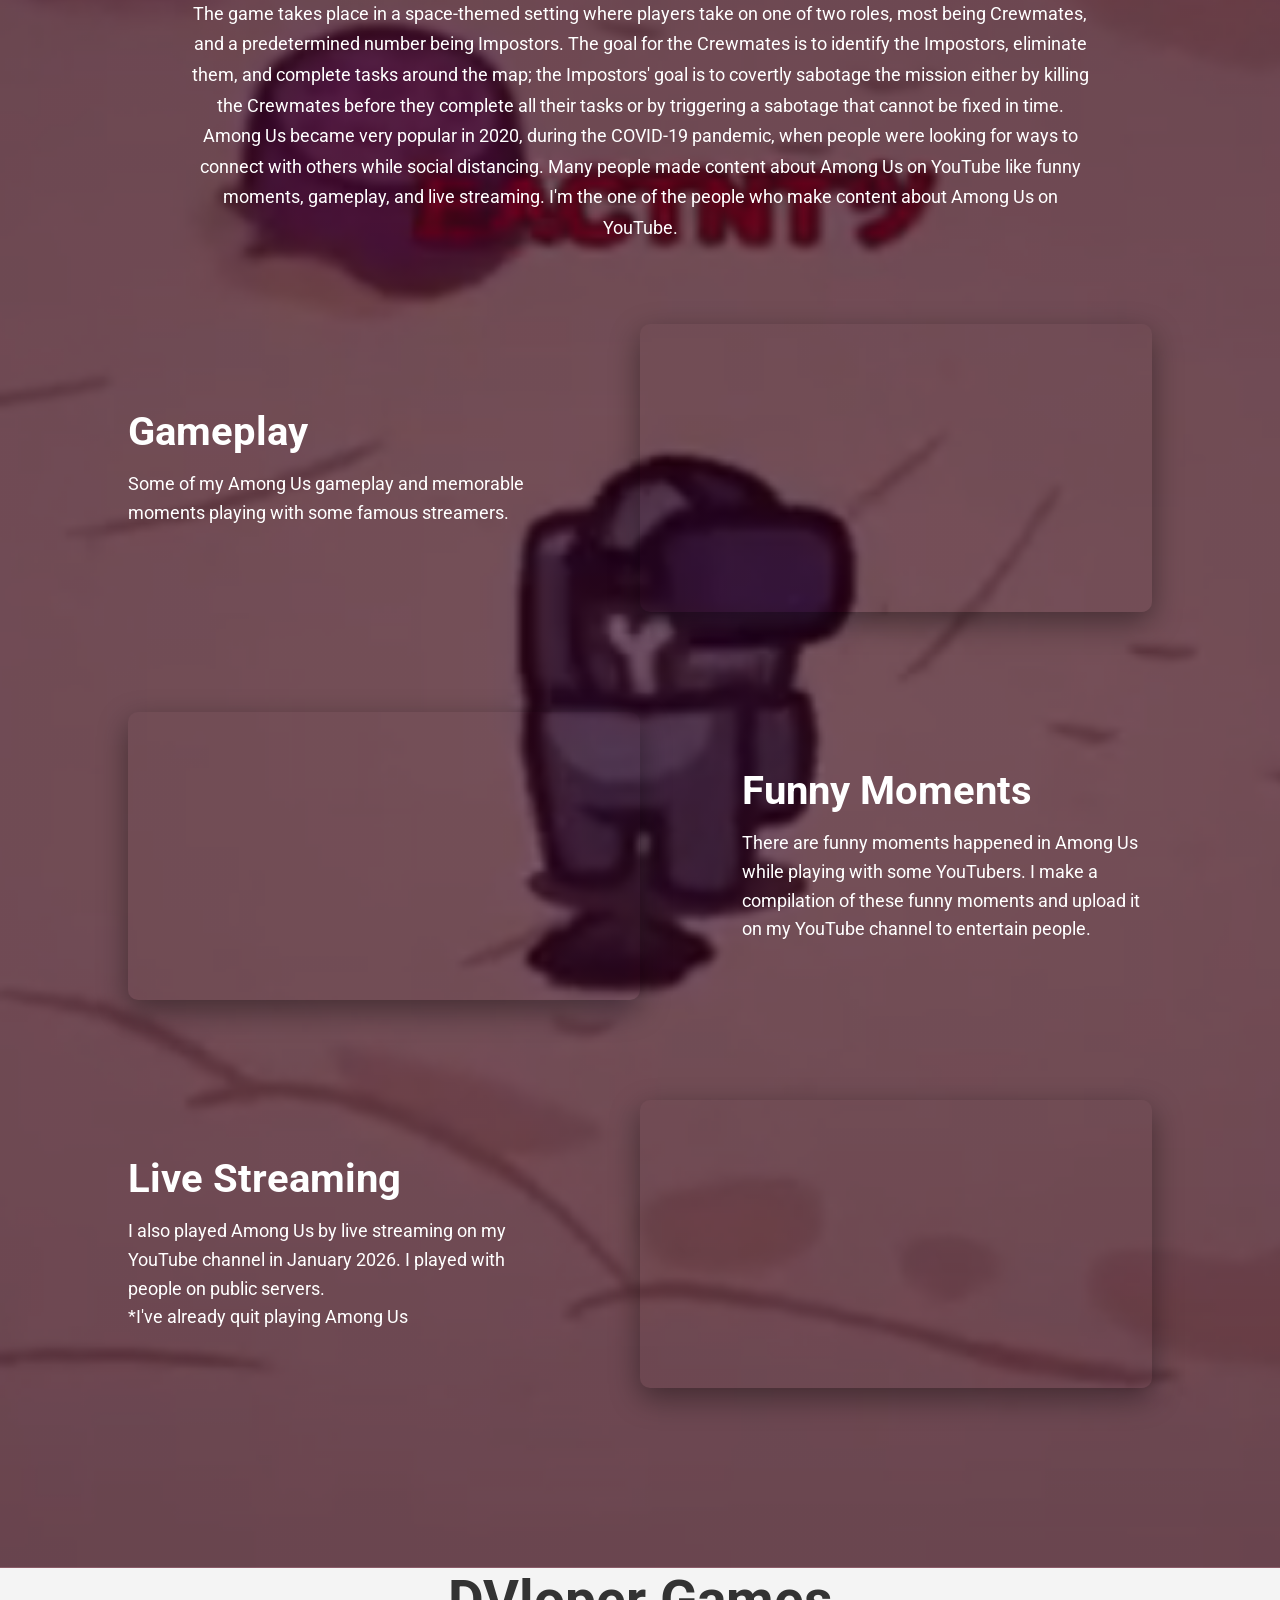
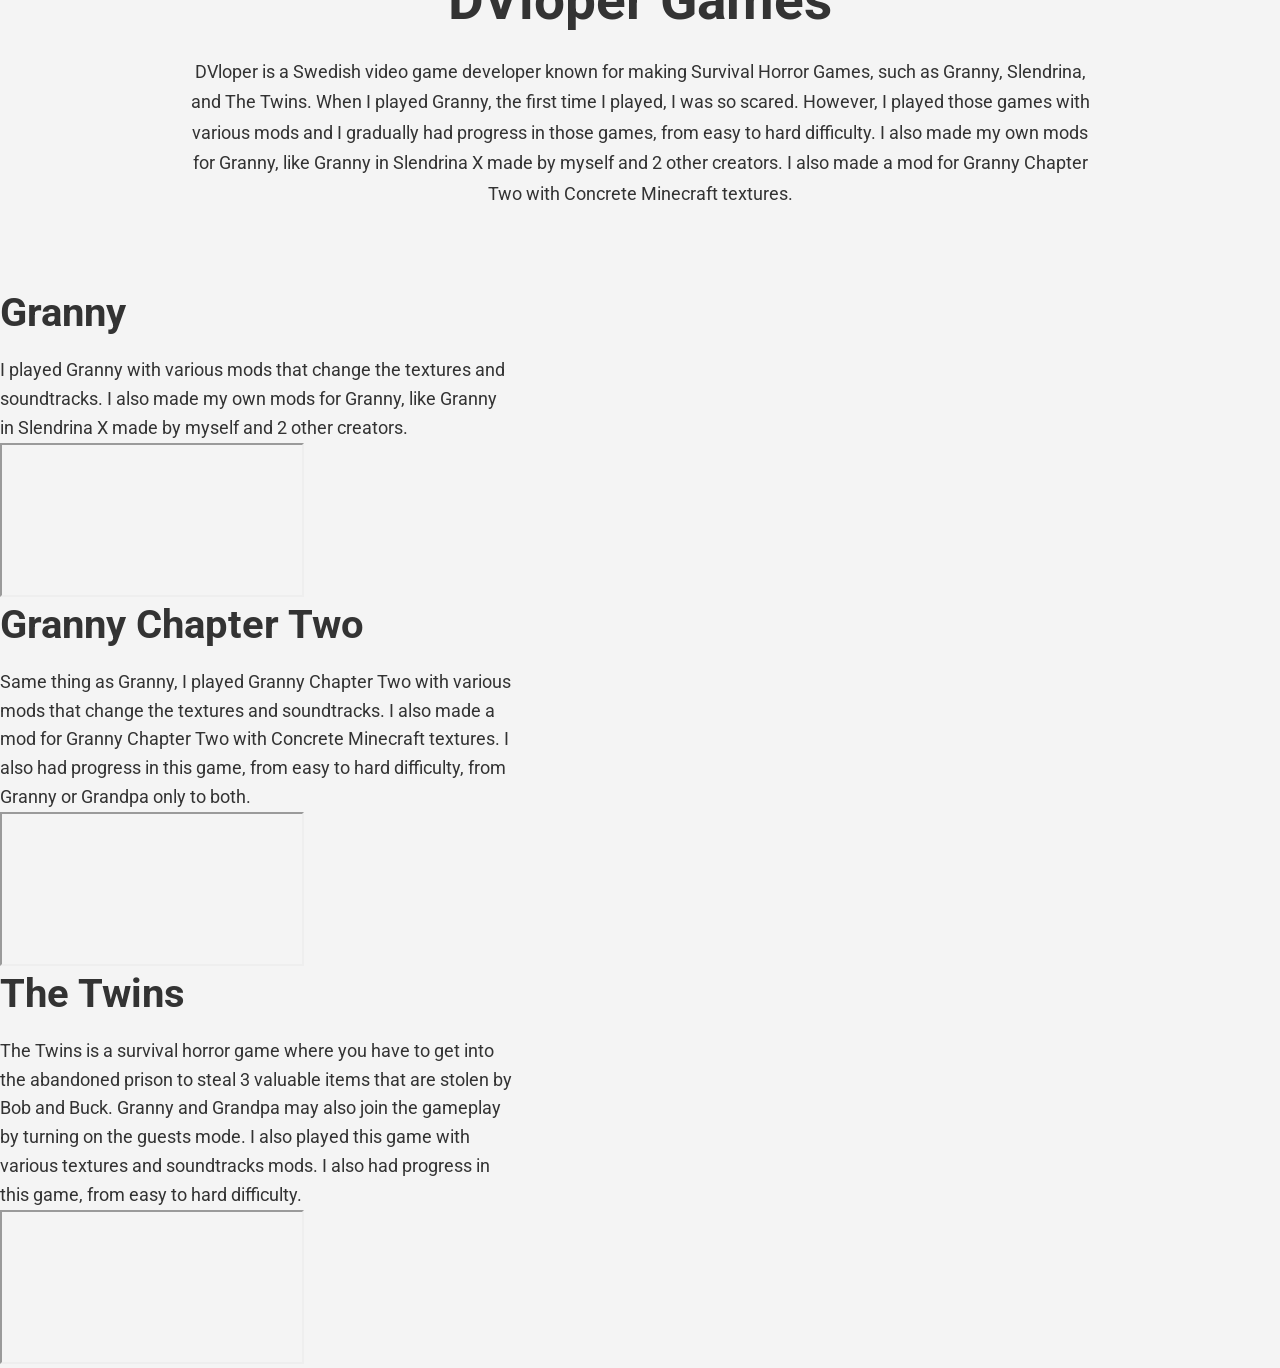
==== commit 901119c5: "Update content.html" ====
--- a/content.html
+++ b/content.html
@@ -103,8 +103,36 @@
             </p>
         </div>
         <!--Granny Gameplay-->
-        <p>Here are DVloper games I played with mods, including fan games (not made by DVloper)</p>
-        
+        <div class="granny-gameplay">
+            <div class="playlist-text">
+                <h2>Granny</h2>
+                <p>
+                    I played Granny with various mods that change the textures and soundtracks. I also made my own mods for Granny,
+                    like Granny in Slendrina X made by myself and 2 other creators.
+                </p>
+            </div>
+            <iframe src="https://www.youtube.com/embed/videoseries?si=lkHr2VFOnQBX-ziT&amp;list=PLvDfS4ZaoRrHm15AHDWdHBJg-Qx5JVQao" title="Granny" allowfullscreen></iframe>
+        <div class="granny-2-gameplay">
+            <div class="playlist-text">
+                <h2>Granny Chapter Two</h2>
+                <p>
+                    Same thing as Granny, I played Granny Chapter Two with various mods that change the textures and soundtracks. I also made a mod for Granny Chapter Two
+                    with Concrete Minecraft textures. I also had progress in this game, from easy to hard difficulty, from Granny or Grandpa only to both.
+                </p>
+            </div>
+            <iframe src="https://www.youtube.com/embed/videoseries?si=QvnYcpJ3RQm3_s65&amp;list=PLvDfS4ZaoRrFfq7tc-OQsiqWCh6JBrC5E" title="Granny Chapter Two" allowfullscreen></iframe>
+        <div class="the-twins">
+            <div class="playlist-text">
+                <h2>The Twins</h2>
+                <p>
+                    The Twins is a survival horror game where you have to get into the abandoned prison to steal 3
+                    valuable items that are stolen by Bob and Buck. Granny and Grandpa may also join the gameplay
+                    by turning on the guests mode. I also played this game with various textures and soundtracks mods.
+                    I also had progress in this game, from easy to hard difficulty.
+                </p>
+            </div>
+            <iframe src="https://www.youtube.com/embed/videoseries?si=ZZRSH6ox7Ubx_z7n&amp;list=PLvDfS4ZaoRrEV9g4ZJy1OIAGAP6HtUaZp" title="The Twins" allowfullscreen></iframe>
+        </div>
     </section>
 </body>
 </html>
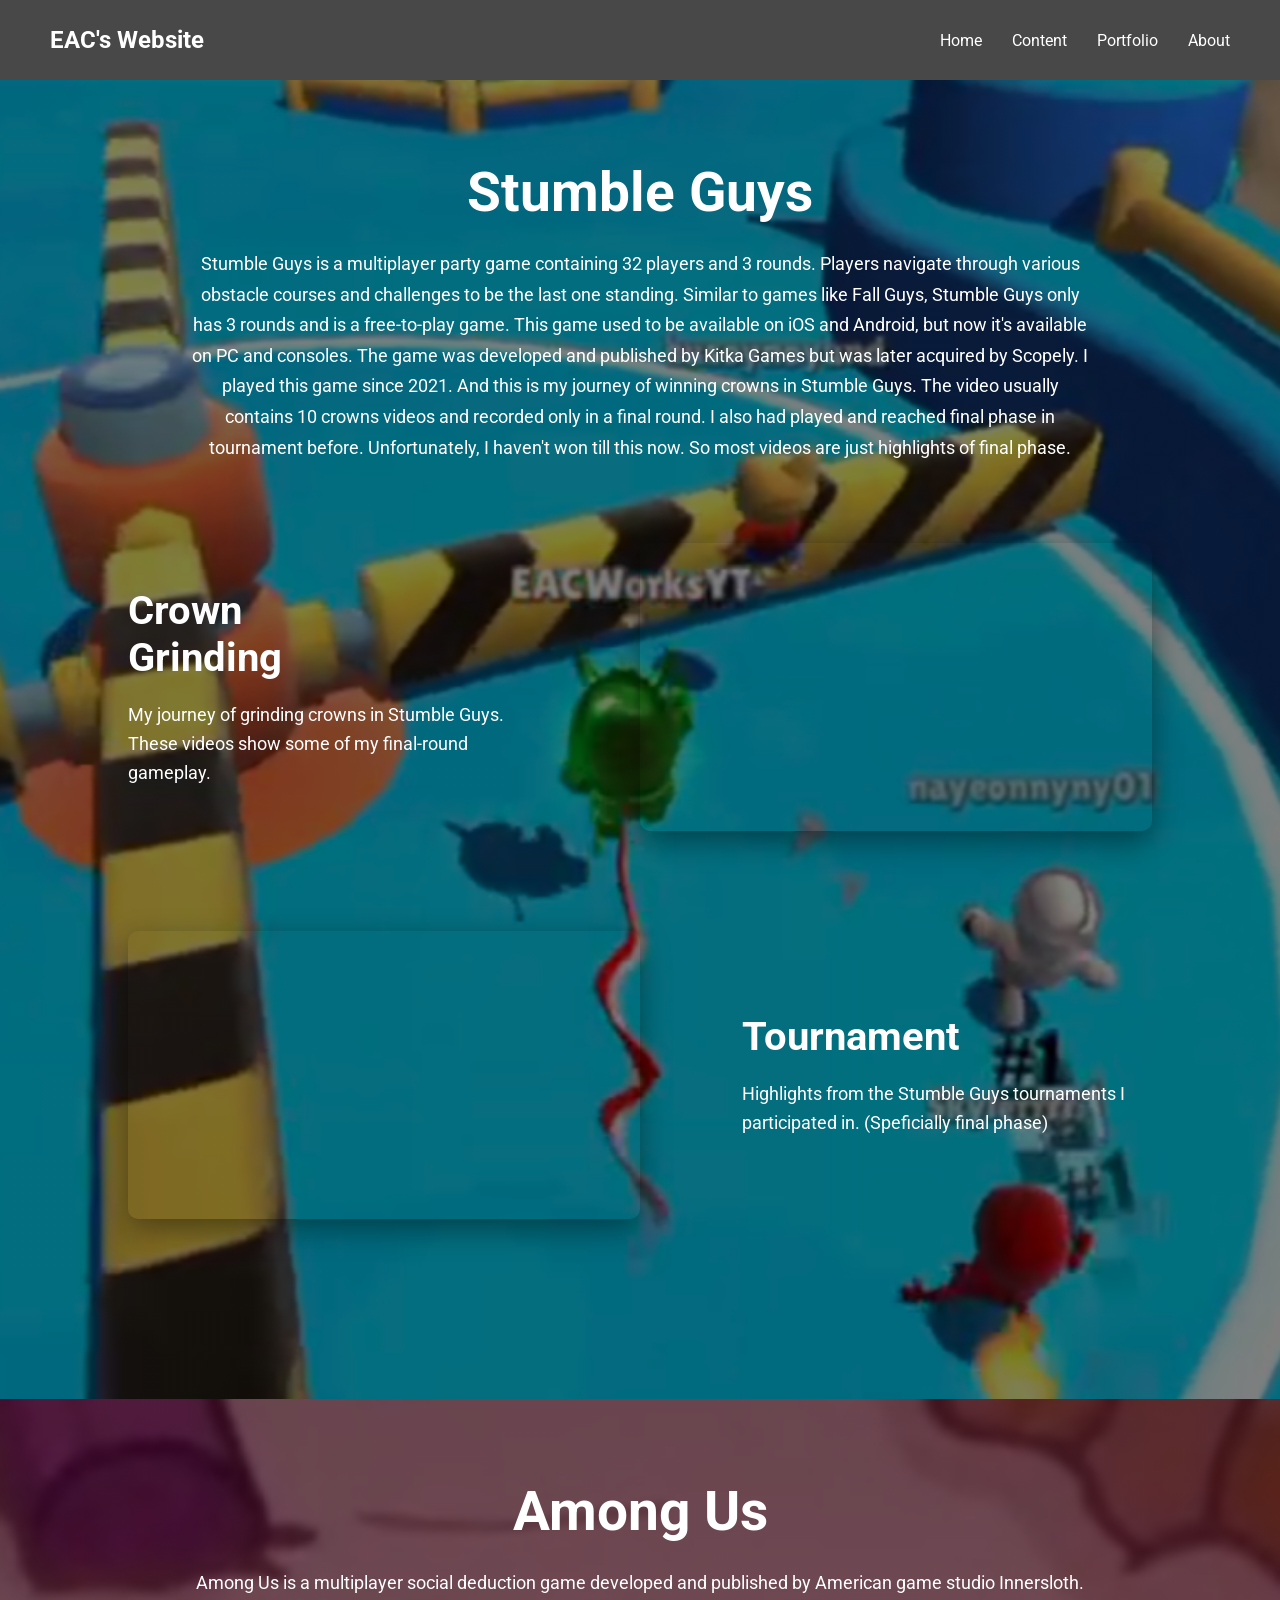
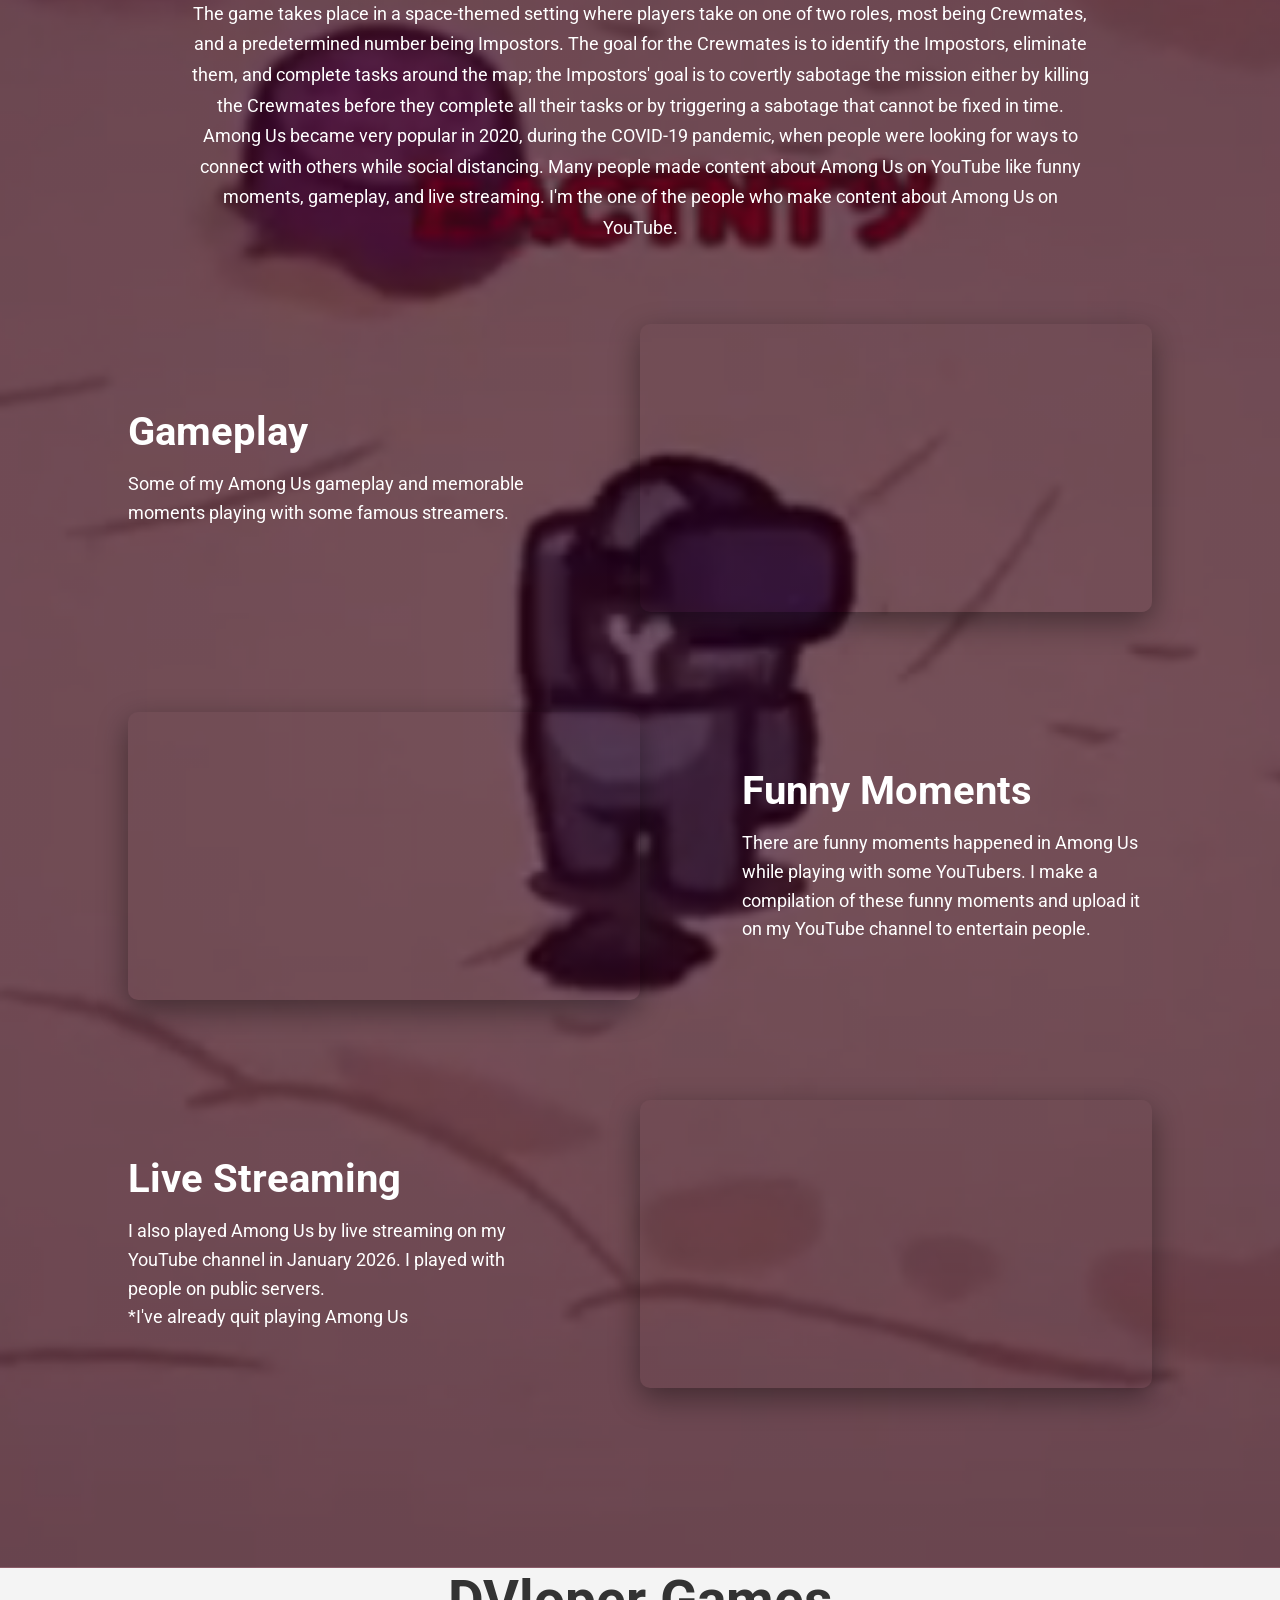
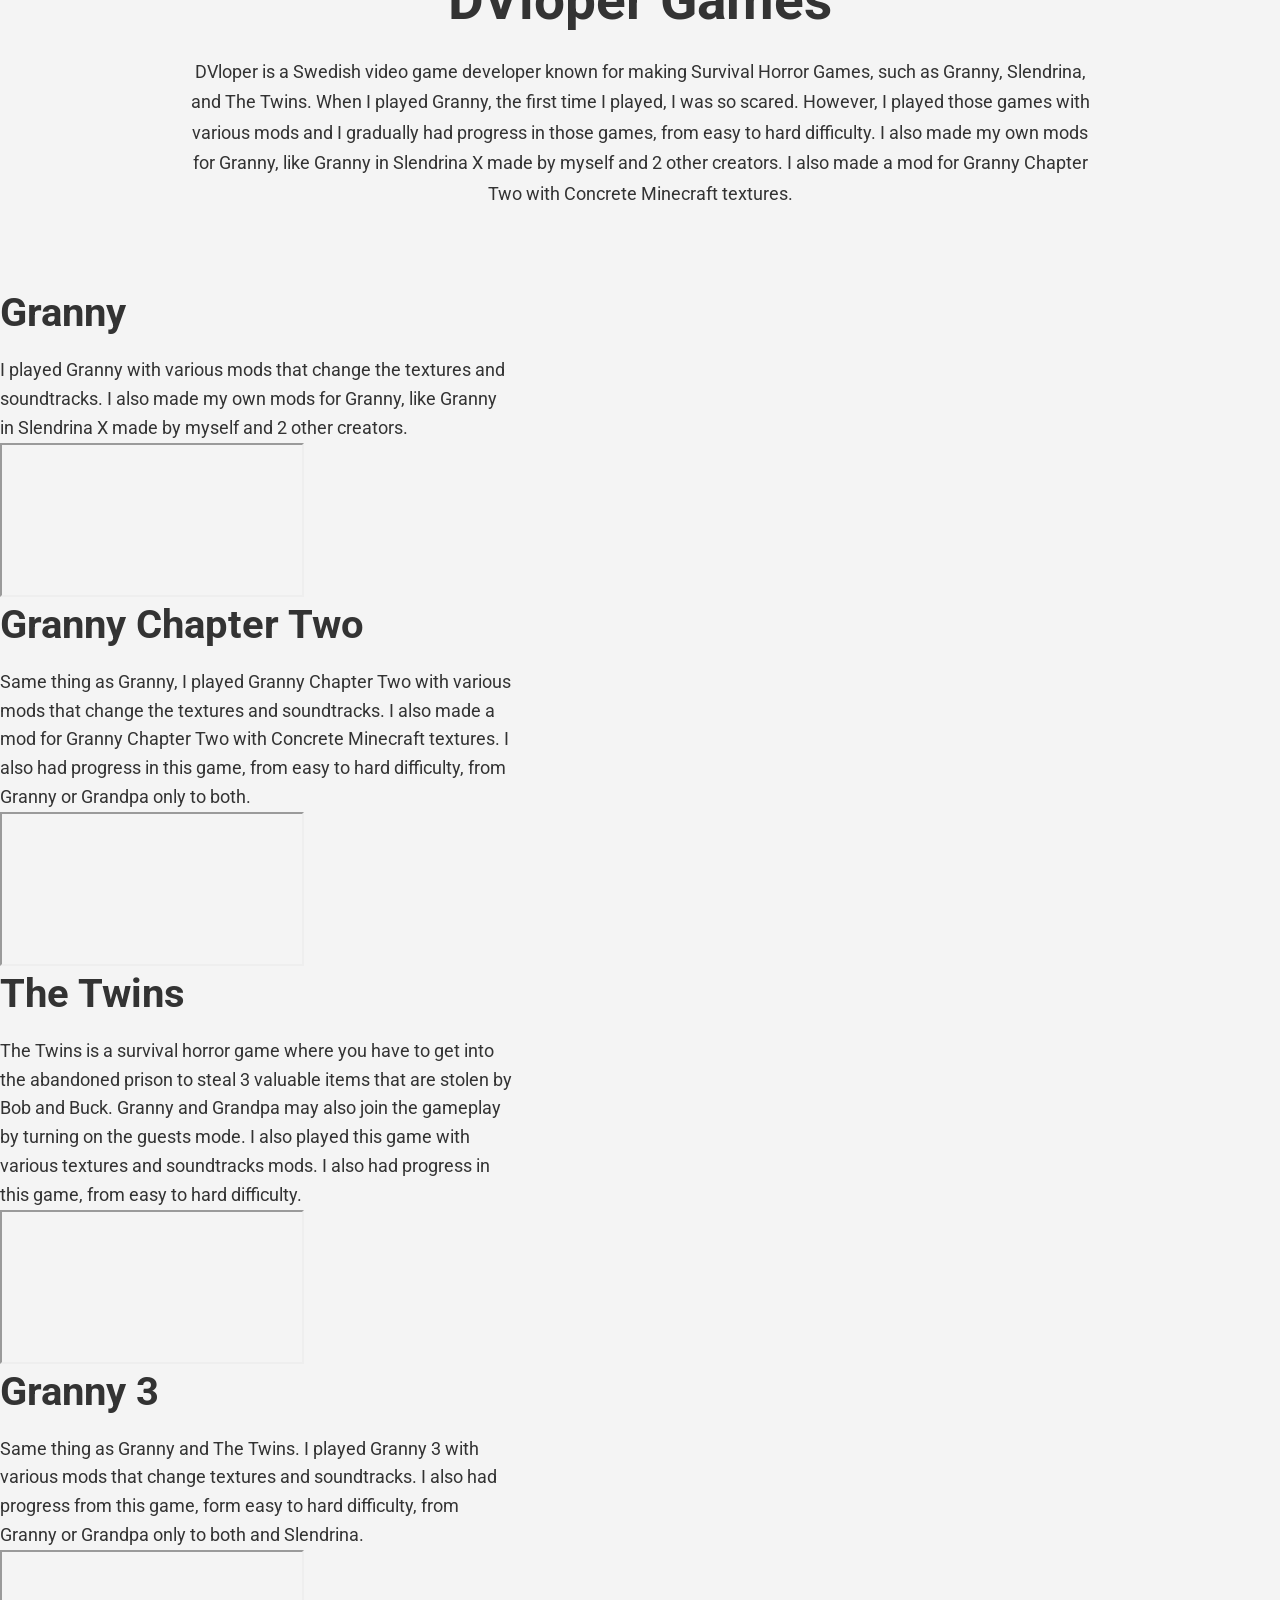
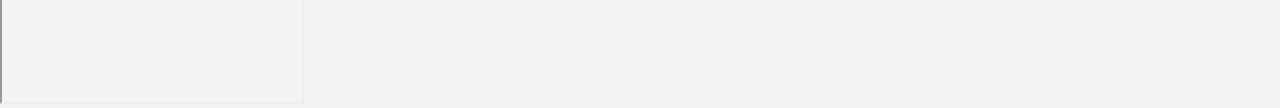
==== commit 93d6a196: "Update content.html" ====
--- a/content.html
+++ b/content.html
@@ -133,6 +133,16 @@
             </div>
             <iframe src="https://www.youtube.com/embed/videoseries?si=ZZRSH6ox7Ubx_z7n&amp;list=PLvDfS4ZaoRrEV9g4ZJy1OIAGAP6HtUaZp" title="The Twins" allowfullscreen></iframe>
         </div>
+        <div class="granny-3">
+            <div class="playlist-text">
+                <h2>Granny 3</h2>
+                <p>
+                    Same thing as Granny and The Twins. I played Granny 3 with various mods that change textures and soundtracks.
+                    I also had progress from this game, form easy to hard difficulty, from Granny or Grandpa only to both and Slendrina.
+                </p>
+            </div>
+            <iframe src="https://www.youtube.com/embed/videoseries?si=SZaIIO6OuY5_IoH0&amp;list=PLvDfS4ZaoRrFTE4MoDkn2VIrybd7WZtbD" title="Granny 3" allowfullscreen></iframe>
+        </div>
     </section>
 </body>
 </html>
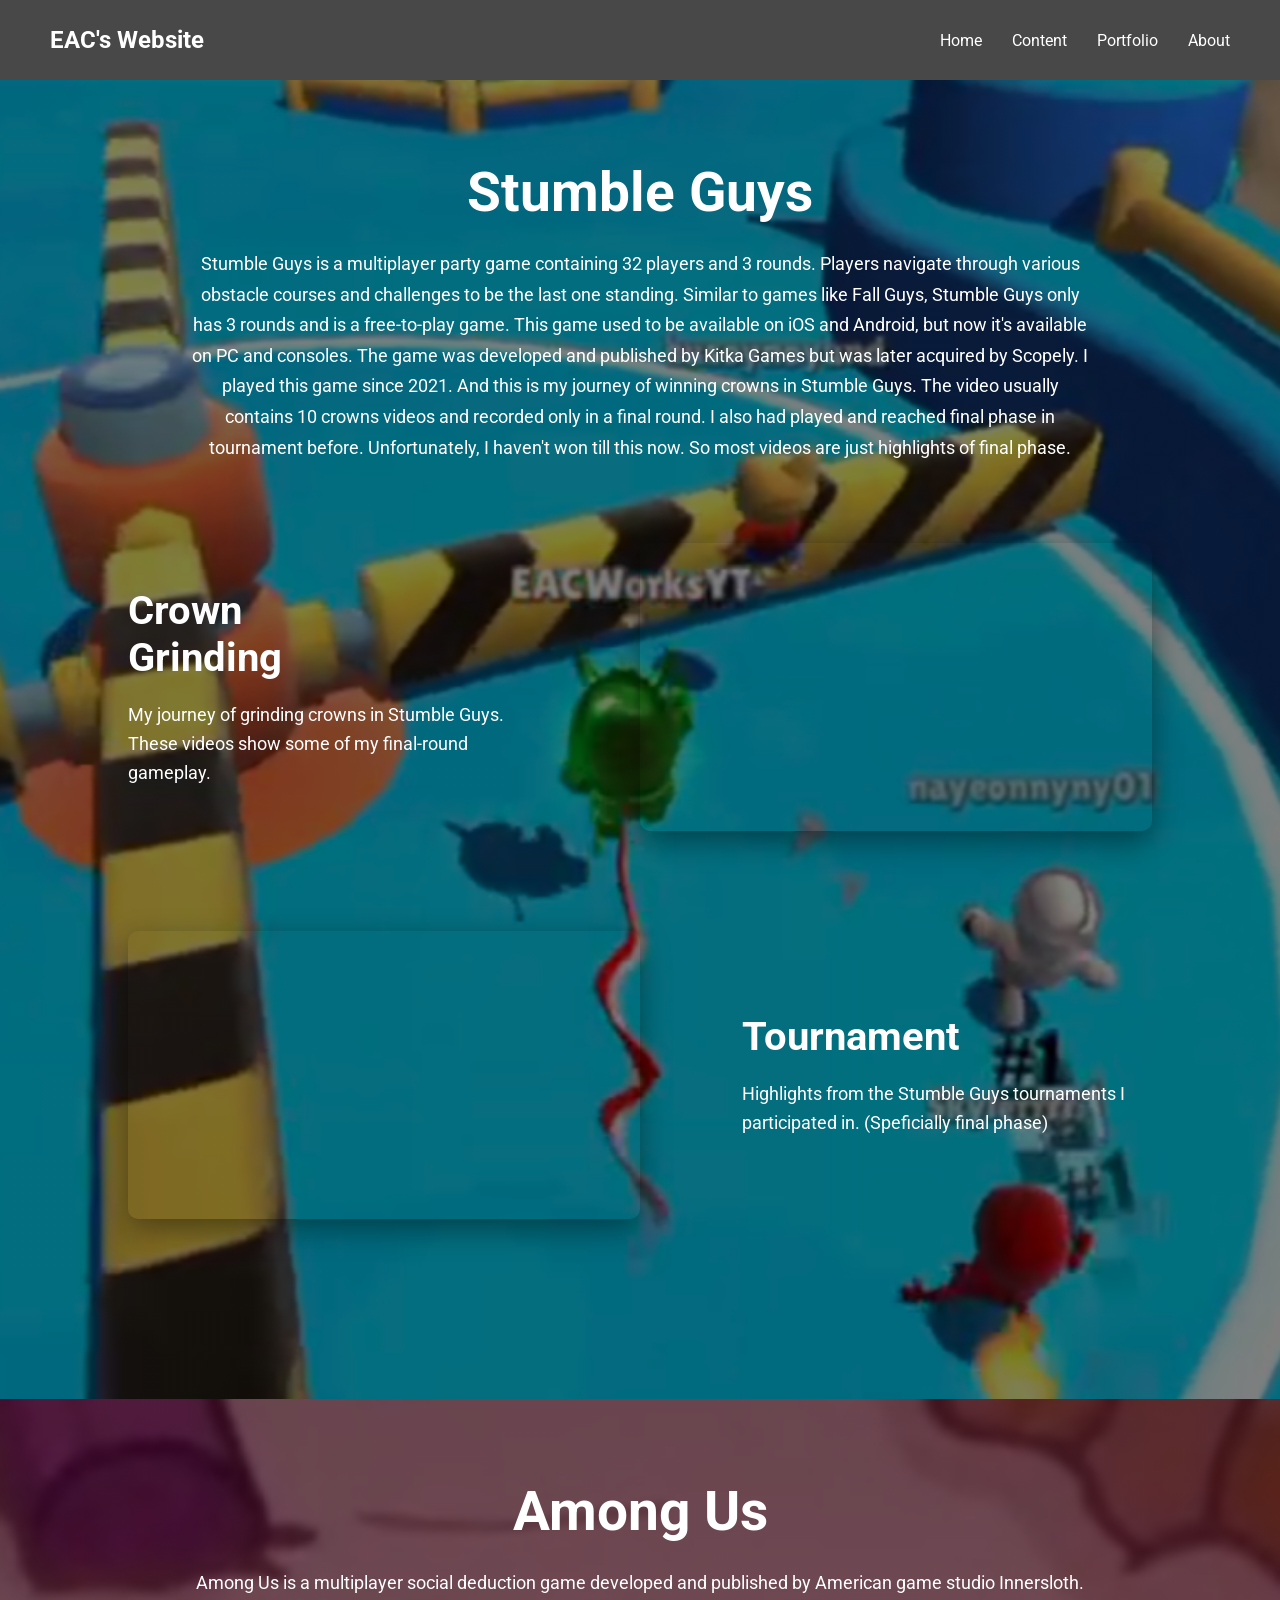
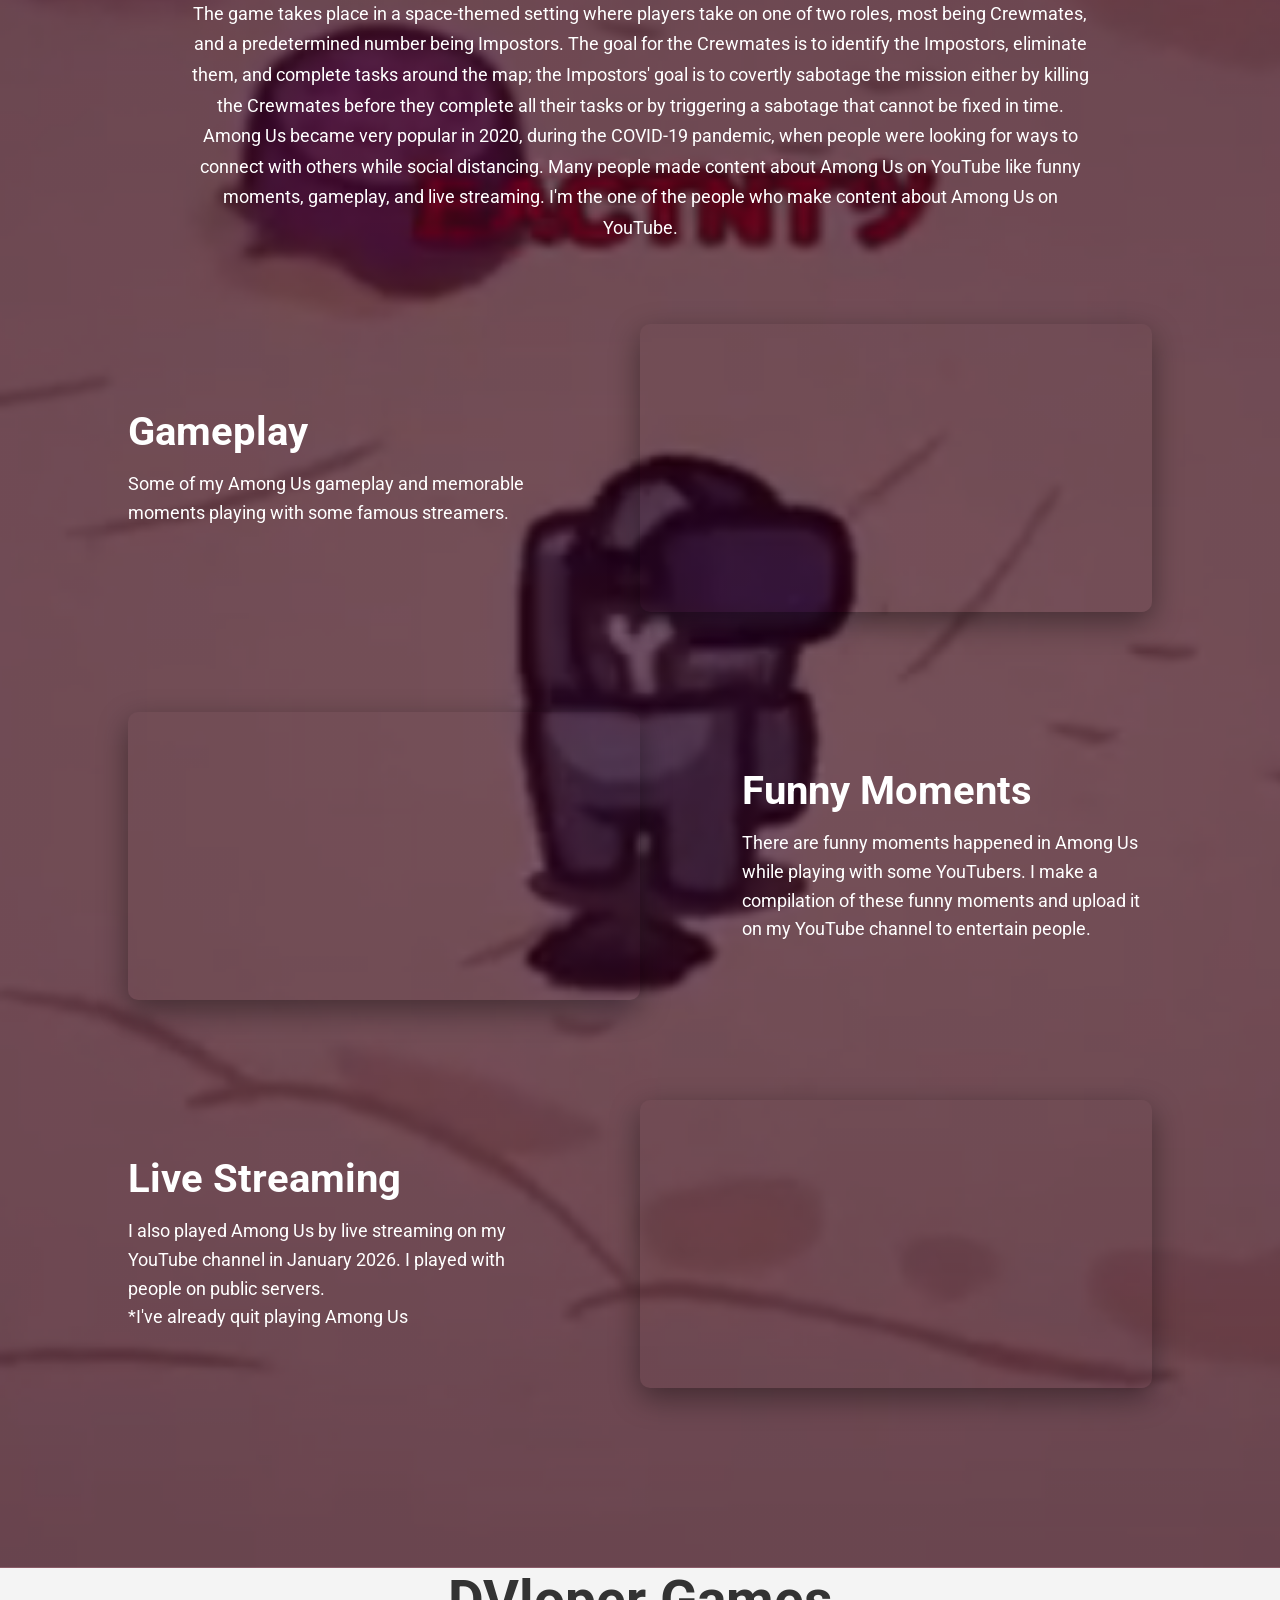
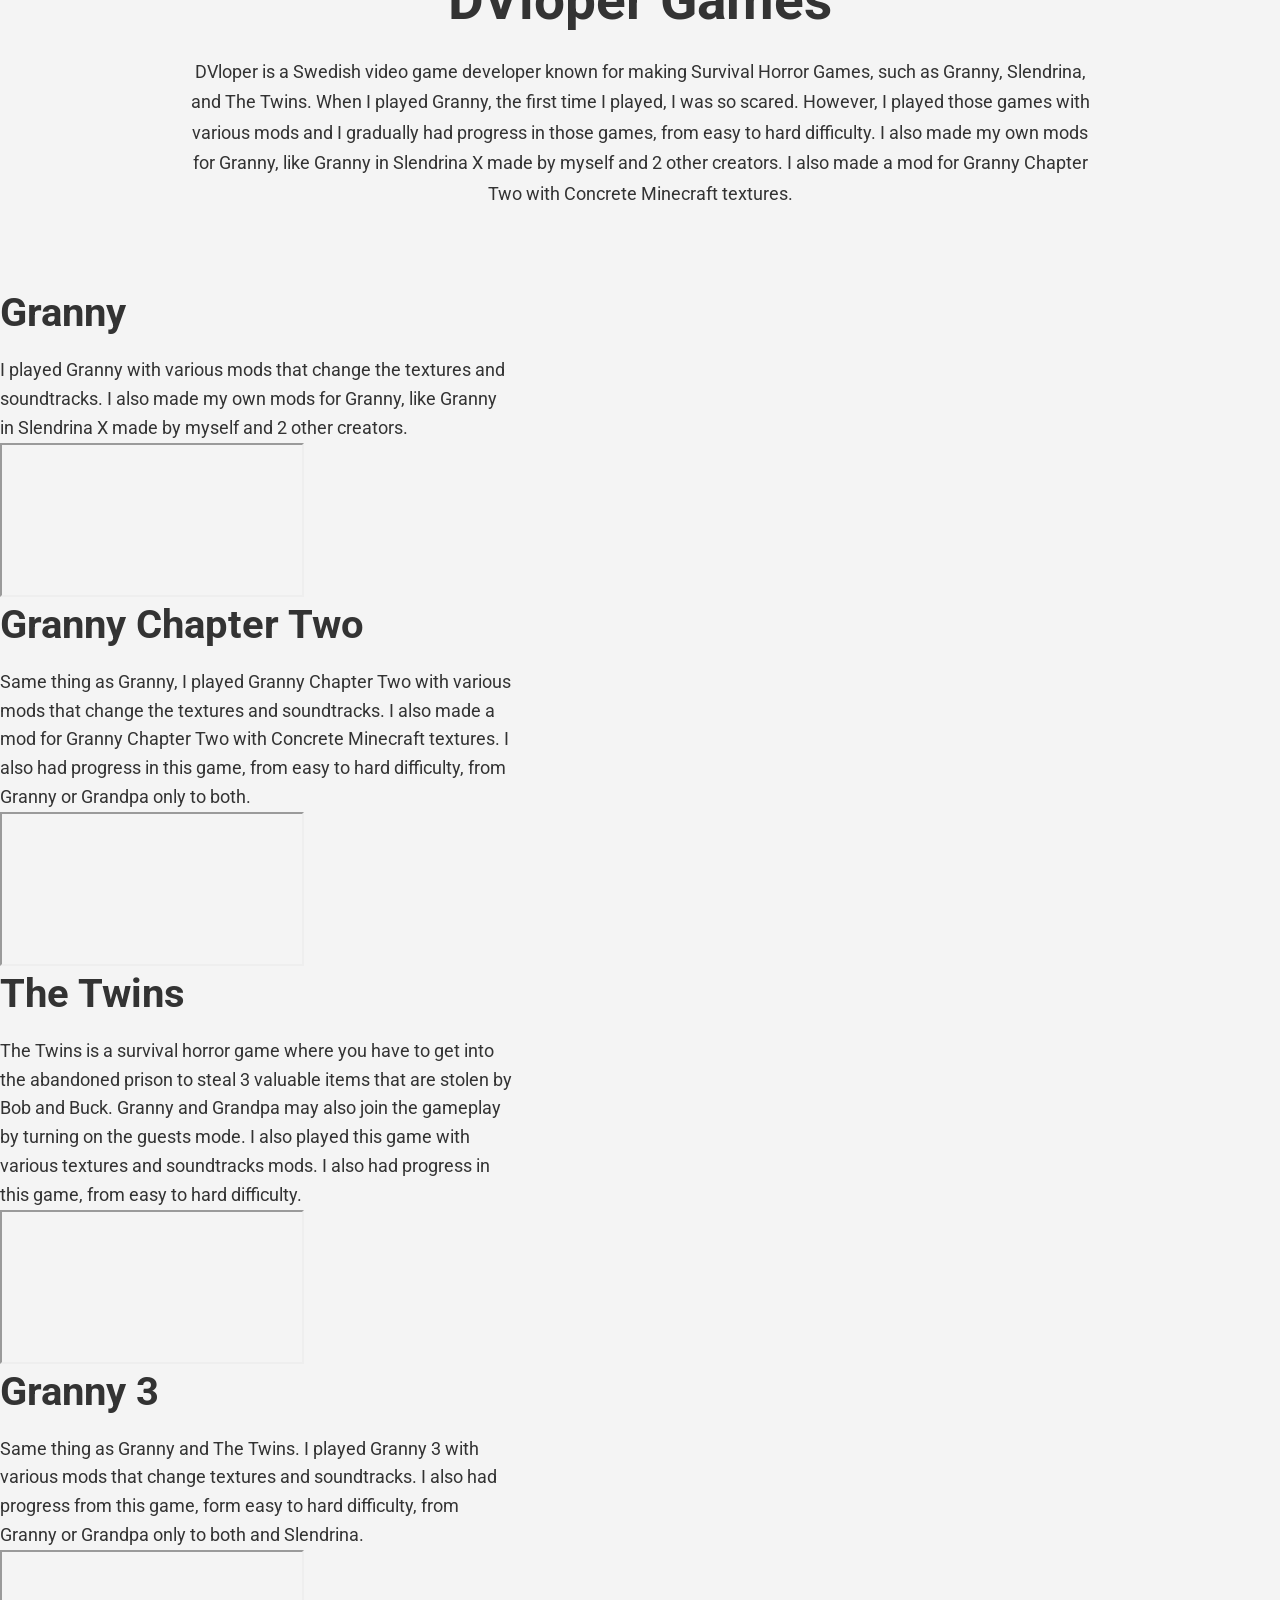
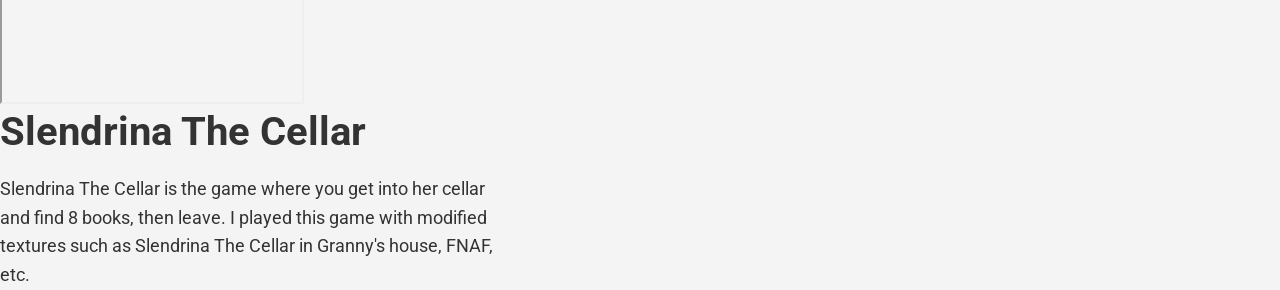
==== commit f2b6b8f1: "Update content.html" ====
--- a/content.html
+++ b/content.html
@@ -143,6 +143,16 @@
             </div>
             <iframe src="https://www.youtube.com/embed/videoseries?si=SZaIIO6OuY5_IoH0&amp;list=PLvDfS4ZaoRrFTE4MoDkn2VIrybd7WZtbD" title="Granny 3" allowfullscreen></iframe>
         </div>
+        <div class="slendrina-cellar">
+            <div class="playlist-text">
+                <h2>Slendrina The Cellar</h2>
+                <p>
+                    Slendrina The Cellar is the game where you get into her cellar 
+                    and find 8 books, then leave. I played this game with modified textures
+                    such as Slendrina The Cellar in Granny's house, FNAF, etc.
+                </p>
+            </div>
+        </div>
     </section>
 </body>
 </html>
